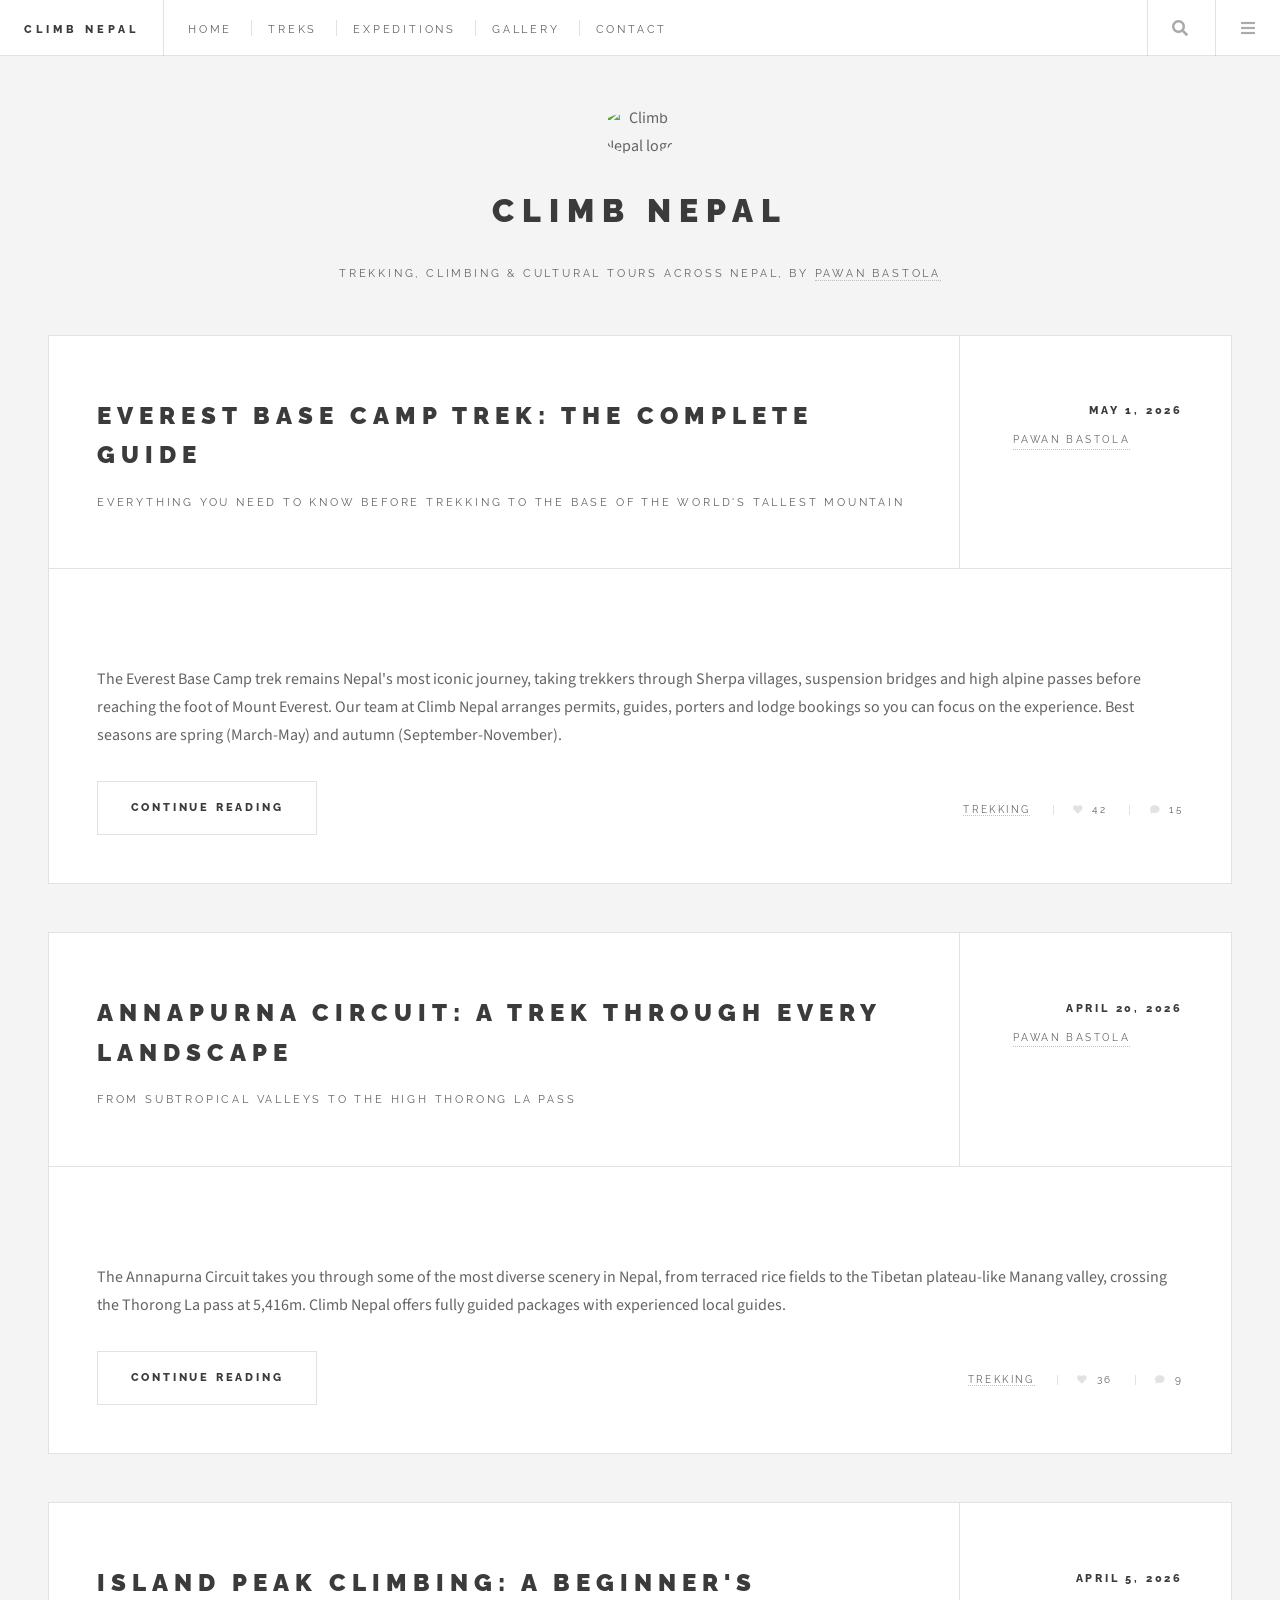
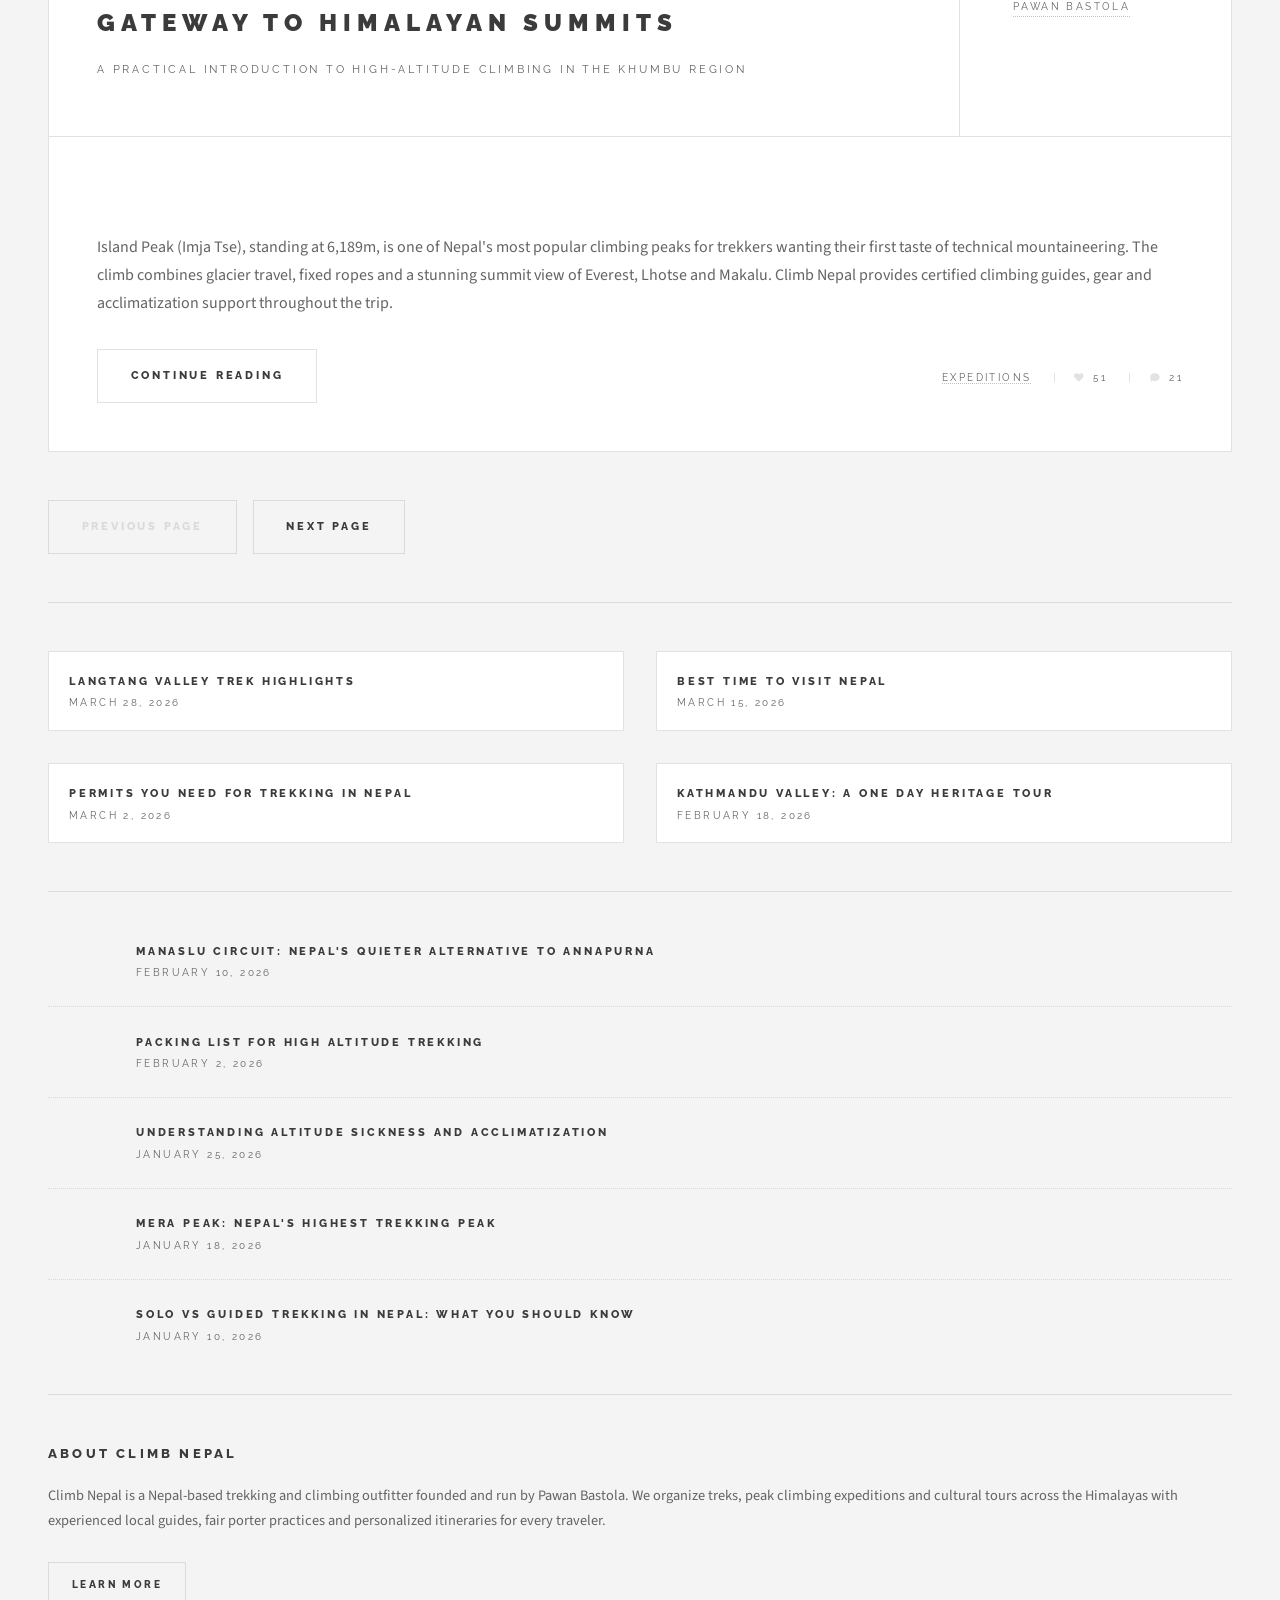
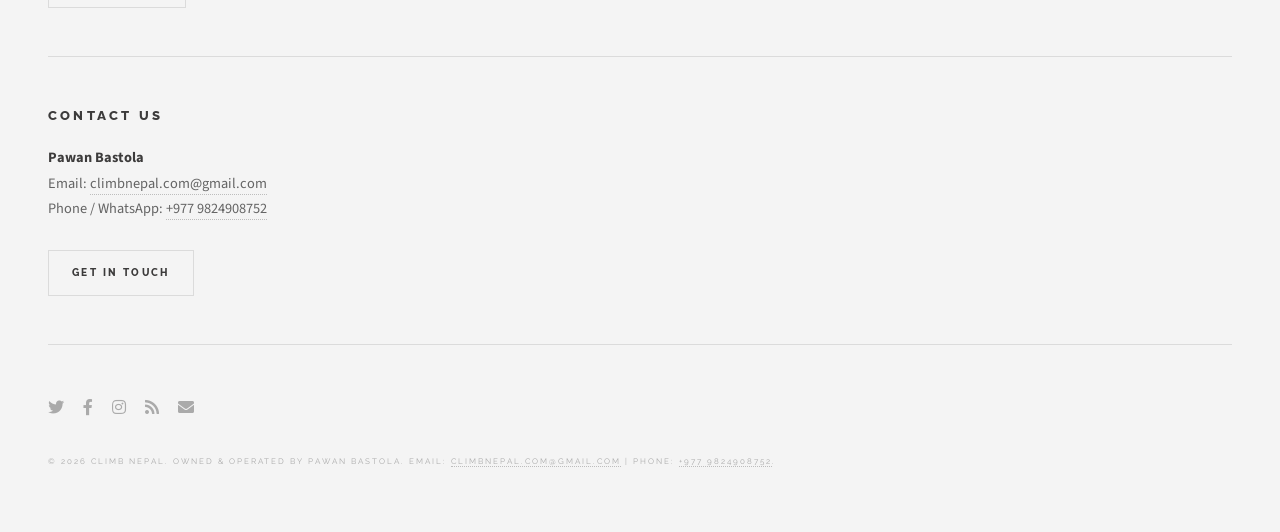
==== index.html @ e48741c3 "Added via upload commit to host in git" ====
<!DOCTYPE HTML>

<html>

<head>
	<title>Climb Nepal | Trekking &amp; Expeditions in Nepal</title>
	<meta charset="utf-8" />
	<meta name="viewport" content="width=device-width, initial-scale=1, user-scalable=no" />
	<meta name="description" content="Climb Nepal - your trusted partner for treks, climbing expeditions and tours across Nepal. Operated by Pawan Bastola." />
	<link rel="stylesheet" href="assets/css/main.css" />
</head>

<body class="is-preload">

	<!-- Wrapper -->
	<div id="wrapper">

		<!-- Header -->
		<header id="header">
			<h1><a href="index.html">Climb Nepal</a></h1>
			<nav class="links">
				<ul>
					<li><a href="index.html">Home</a></li>
					<li><a href="treks.html">Treks</a></li>
					<li><a href="expeditions.html">Expeditions</a></li>
					<li><a href="gallery.html">Gallery</a></li>
					<li><a href="contact.html">Contact</a></li>
				</ul>
			</nav>
			<nav class="main">
				<ul>
					<li class="search">
						<a class="fa-search" href="#search">Search</a>
						<form id="search" method="get" action="#">
							<input type="text" name="query" placeholder="Search treks, peaks, tours..." />
						</form>
					</li>
					<li class="menu">
						<a class="fa-bars" href="#menu">Menu</a>
					</li>
				</ul>
			</nav>
		</header>

		<!-- Menu -->
		<section id="menu">

			<!-- Search -->
			<section>
				<form class="search" method="get" action="#">
					<input type="text" name="query" placeholder="Search treks, peaks, tours..." />
				</form>
			</section>

			<!-- Links -->
			<section>
				<ul class="links">
					<li>
						<a href="treks.html">
							<h3>Trekking Packages</h3>
							<p>Everest, Annapurna, Langtang &amp; Manaslu routes</p>
						</a>
					</li>
					<li>
						<a href="expeditions.html">
							<h3>Peak Climbing</h3>
							<p>Guided climbs on Nepal's trekking peaks</p>
						</a>
					</li>
					<li>
						<a href="tours.html">
							<h3>Cultural Tours</h3>
							<p>Kathmandu Valley heritage &amp; sightseeing</p>
						</a>
					</li>
					<li>
						<a href="contact.html">
							<h3>Plan Your Trip</h3>
							<p>Talk to us about custom itineraries</p>
						</a>
					</li>
				</ul>
			</section>

			<!-- Actions -->
			<section>
				<ul class="actions stacked">
					<li><a href="contact.html" class="button large fit">Book Now</a></li>
				</ul>
			</section>

		</section>

		<!-- Main -->
		<div id="main">

			<!-- Post -->
			<article class="post">
				<header>
					<div class="title">
						<h2><a href="single.html">Everest Base Camp Trek: The Complete Guide</a></h2>
						<p>Everything you need to know before trekking to the base of the world's tallest mountain</p>
					</div>
					<div class="meta">
						<time class="published" datetime="2026-05-01">May 1, 2026</time>
						<a href="#" class="author"><span class="name">Pawan Bastola</span><img src="images/avatar.jpg"
								alt="" /></a>
					</div>
				</header>
				<a href="single.html" class="image featured"><img src="images/pic01.jpg" alt="" /></a>
				<p>The Everest Base Camp trek remains Nepal's most iconic journey, taking trekkers through Sherpa
					villages, suspension bridges and high alpine passes before reaching the foot of Mount Everest.
					Our team at Climb Nepal arranges permits, guides, porters and lodge bookings so you can focus on
					the experience. Best seasons are spring (March-May) and autumn (September-November).</p>
				<footer>
					<ul class="actions">
						<li><a href="single.html" class="button large">Continue Reading</a></li>
					</ul>
					<ul class="stats">
						<li><a href="#">Trekking</a></li>
						<li><a href="#" class="icon solid fa-heart">42</a></li>
						<li><a href="#" class="icon solid fa-comment">15</a></li>
					</ul>
				</footer>
			</article>

			<!-- Post -->
			<article class="post">
				<header>
					<div class="title">
						<h2><a href="single.html">Annapurna Circuit: A Trek Through Every Landscape</a></h2>
						<p>From subtropical valleys to the high Thorong La pass</p>
					</div>
					<div class="meta">
						<time class="published" datetime="2026-04-20">April 20, 2026</time>
						<a href="#" class="author"><span class="name">Pawan Bastola</span><img src="images/avatar.jpg"
								alt="" /></a>
					</div>
				</header>
				<a href="single.html" class="image featured"><img src="images/pic02.jpg" alt="" /></a>
				<p>The Annapurna Circuit takes you through some of the most diverse scenery in Nepal, from terraced
					rice fields to the Tibetan plateau-like Manang valley, crossing the Thorong La pass at 5,416m.
					Climb Nepal offers fully guided packages with experienced local guides.</p>
				<footer>
					<ul class="actions">
						<li><a href="single.html" class="button large">Continue Reading</a></li>
					</ul>
					<ul class="stats">
						<li><a href="#">Trekking</a></li>
						<li><a href="#" class="icon solid fa-heart">36</a></li>
						<li><a href="#" class="icon solid fa-comment">9</a></li>
					</ul>
				</footer>
			</article>

			<!-- Post -->
			<article class="post">
				<header>
					<div class="title">
						<h2><a href="single.html">Island Peak Climbing: A Beginner's Gateway to Himalayan Summits</a></h2>
						<p>A practical introduction to high-altitude climbing in the Khumbu region</p>
					</div>
					<div class="meta">
						<time class="published" datetime="2026-04-05">April 5, 2026</time>
						<a href="#" class="author"><span class="name">Pawan Bastola</span><img src="images/avatar.jpg"
								alt="" /></a>
					</div>
				</header>
				<a href="single.html" class="image featured"><img src="images/pic03.jpg" alt="" /></a>
				<p>Island Peak (Imja Tse), standing at 6,189m, is one of Nepal's most popular climbing peaks for
					trekkers wanting their first taste of technical mountaineering. The climb combines glacier
					travel, fixed ropes and a stunning summit view of Everest, Lhotse and Makalu. Climb Nepal provides
					certified climbing guides, gear and acclimatization support throughout the trip.</p>
				<footer>
					<ul class="actions">
						<li><a href="single.html" class="button large">Continue Reading</a></li>
					</ul>
					<ul class="stats">
						<li><a href="#">Expeditions</a></li>
						<li><a href="#" class="icon solid fa-heart">51</a></li>
						<li><a href="#" class="icon solid fa-comment">21</a></li>
					</ul>
				</footer>
			</article>

			<!-- Pagination -->
			<ul class="actions pagination">
				<li><a href="" class="disabled button large previous">Previous Page</a></li>
				<li><a href="#" class="button large next">Next Page</a></li>
			</ul>

		</div>

		<!-- Sidebar -->
		<section id="sidebar">

			<!-- Intro -->
			<section id="intro">
				<a href="index.html" class="logo"><img src="images/logo.jpg" alt="Climb Nepal logo" /></a>
				<header>
					<h2>Climb Nepal</h2>
					<p>Trekking, climbing &amp; cultural tours across Nepal, by <a href="contact.html">Pawan Bastola</a></p>
				</header>
			</section>

			<!-- Mini Posts -->
			<section>
				<div class="mini-posts">

					<!-- Mini Post -->
					<article class="mini-post">
						<header>
							<h3><a href="single.html">Langtang Valley Trek Highlights</a></h3>
							<time class="published" datetime="2026-03-28">March 28, 2026</time>
							<a href="#" class="author"><img src="images/avatar.jpg" alt="" /></a>
						</header>
						<a href="single.html" class="image"><img src="images/pic04.jpg" alt="" /></a>
					</article>

					<!-- Mini Post -->
					<article class="mini-post">
						<header>
							<h3><a href="single.html">Best Time to Visit Nepal</a></h3>
							<time class="published" datetime="2026-03-15">March 15, 2026</time>
							<a href="#" class="author"><img src="images/avatar.jpg" alt="" /></a>
						</header>
						<a href="single.html" class="image"><img src="images/pic05.jpg" alt="" /></a>
					</article>

					<!-- Mini Post -->
					<article class="mini-post">
						<header>
							<h3><a href="single.html">Permits You Need for Trekking in Nepal</a></h3>
							<time class="published" datetime="2026-03-02">March 2, 2026</time>
							<a href="#" class="author"><img src="images/avatar.jpg" alt="" /></a>
						</header>
						<a href="single.html" class="image"><img src="images/pic06.jpg" alt="" /></a>
					</article>

					<!-- Mini Post -->
					<article class="mini-post">
						<header>
							<h3><a href="single.html">Kathmandu Valley: A One Day Heritage Tour</a></h3>
							<time class="published" datetime="2026-02-18">February 18, 2026</time>
							<a href="#" class="author"><img src="images/avatar.jpg" alt="" /></a>
						</header>
						<a href="single.html" class="image"><img src="images/pic07.jpg" alt="" /></a>
					</article>

				</div>
			</section>

			<!-- Posts List -->
			<section>
				<ul class="posts">
					<li>
						<article>
							<header>
								<h3><a href="single.html">Manaslu Circuit: Nepal's Quieter Alternative to Annapurna</a></h3>
								<time class="published" datetime="2026-02-10">February 10, 2026</time>
							</header>
							<a href="single.html" class="image"><img src="images/pic08.jpg" alt="" /></a>
						</article>
					</li>
					<li>
						<article>
							<header>
								<h3><a href="single.html">Packing List for High Altitude Trekking</a></h3>
								<time class="published" datetime="2026-02-02">February 2, 2026</time>
							</header>
							<a href="single.html" class="image"><img src="images/pic09.jpg" alt="" /></a>
						</article>
					</li>
					<li>
						<article>
							<header>
								<h3><a href="single.html">Understanding Altitude Sickness and Acclimatization</a></h3>
								<time class="published" datetime="2026-01-25">January 25, 2026</time>
							</header>
							<a href="single.html" class="image"><img src="images/pic10.jpg" alt="" /></a>
						</article>
					</li>
					<li>
						<article>
							<header>
								<h3><a href="single.html">Mera Peak: Nepal's Highest Trekking Peak</a></h3>
								<time class="published" datetime="2026-01-18">January 18, 2026</time>
							</header>
							<a href="single.html" class="image"><img src="images/pic11.jpg" alt="" /></a>
						</article>
					</li>
					<li>
						<article>
							<header>
								<h3><a href="single.html">Solo vs Guided Trekking in Nepal: What You Should Know</a></h3>
								<time class="published" datetime="2026-01-10">January 10, 2026</time>
							</header>
							<a href="single.html" class="image"><img src="images/pic12.jpg" alt="" /></a>
						</article>
					</li>
				</ul>
			</section>

			<!-- About -->
			<section class="blurb">
				<h2>About Climb Nepal</h2>
				<p>Climb Nepal is a Nepal-based trekking and climbing outfitter founded and run by Pawan Bastola.
					We organize treks, peak climbing expeditions and cultural tours across the Himalayas with
					experienced local guides, fair porter practices and personalized itineraries for every traveler.</p>
				<ul class="actions">
					<li><a href="about.html" class="button">Learn More</a></li>
				</ul>
			</section>

			<!-- Contact -->
			<section class="blurb">
				<h2>Contact Us</h2>
				<p>
					<strong>Pawan Bastola</strong><br />
					Email: <a href="mailto:climbnepal.com@gmail.com">climbnepal.com@gmail.com</a><br />
					Phone / WhatsApp: <a href="tel:+9779824908752">+977 9824908752</a>
				</p>
				<ul class="actions">
					<li><a href="contact.html" class="button">Get In Touch</a></li>
				</ul>
			</section>

			<!-- Footer -->
			<section id="footer">
				<ul class="icons">
					<li><a href="#" class="icon brands fa-twitter"><span class="label">Twitter</span></a></li>
					<li><a href="#" class="icon brands fa-facebook-f"><span class="label">Facebook</span></a></li>
					<li><a href="#" class="icon brands fa-instagram"><span class="label">Instagram</span></a></li>
					<li><a href="#" class="icon solid fa-rss"><span class="label">RSS</span></a></li>
					<li><a href="mailto:climbnepal.com@gmail.com" class="icon solid fa-envelope"><span class="label">Email</span></a></li>
				</ul>
				<p class="copyright">&copy; 2026 Climb Nepal. Owned &amp; operated by Pawan Bastola. Email:
					<a href="mailto:climbnepal.com@gmail.com">climbnepal.com@gmail.com</a> | Phone:
					<a href="tel:+9779824908752">+977 9824908752</a>.</p>
			</section>

		</section>

	</div>

	<!-- Scripts -->
	<script src="assets/js/jquery.min.js"></script>
	<script src="assets/js/browser.min.js"></script>
	<script src="assets/js/breakpoints.min.js"></script>
	<script src="assets/js/util.js"></script>
	<script src="assets/js/main.js"></script>

</body>

</html>
---- assets/css/main.css ----
@import url(fontawesome-all.min.css);
@import url("https://fonts.googleapis.com/css?family=Source+Sans+Pro:400,700|Raleway:400,800,900");

/*
	Future Imperfect by HTML5 UP
	html5up.net | @ajlkn
	Free for personal and commercial use under the CCA 3.0 license (html5up.net/license)
*/

html, body, div, span, applet, object,
iframe, h1, h2, h3, h4, h5, h6, p, blockquote,
pre, a, abbr, acronym, address, big, cite,
code, del, dfn, em, img, ins, kbd, q, s, samp,
small, strike, strong, sub, sup, tt, var, b,
u, i, center, dl, dt, dd, ol, ul, li, fieldset,
form, label, legend, table, caption, tbody,
tfoot, thead, tr, th, td, article, aside,
canvas, details, embed, figure, figcaption,
footer, header, hgroup, menu, nav, output, ruby,
section, summary, time, mark, audio, video {
	margin: 0;
	padding: 0;
	border: 0;
	font-size: 100%;
	font: inherit;
	vertical-align: baseline;}

article, aside, details, figcaption, figure,
footer, header, hgroup, menu, nav, section {
	display: block;}

body {
	line-height: 1;
}

ol, ul {
	list-style: none;
}

blockquote, q {
	quotes: none;
}

	blockquote:before, blockquote:after, q:before, q:after {
		content: '';
		content: none;
	}

table {
	border-collapse: collapse;
	border-spacing: 0;
}

body {
	-webkit-text-size-adjust: none;
}

mark {
	background-color: transparent;
	color: inherit;
}

input::-moz-focus-inner {
	border: 0;
	padding: 0;
}

input, select, textarea {
	-moz-appearance: none;
	-webkit-appearance: none;
	-ms-appearance: none;
	appearance: none;
}

/* Basic */

	@-ms-viewport {
		width: device-width;
	}

	body {
		-ms-overflow-style: scrollbar;
	}

	@media screen and (max-width: 480px) {

		html, body {
			min-width: 320px;
		}

	}

	html {
		box-sizing: border-box;
	}

	*, *:before, *:after {
		box-sizing: inherit;
	}

	body {
		background: #f4f4f4;
	}

		body.is-preload *, body.is-preload *:before, body.is-preload *:after {
			-moz-animation: none !important;
			-webkit-animation: none !important;
			-ms-animation: none !important;
			animation: none !important;
			-moz-transition: none !important;
			-webkit-transition: none !important;
			-ms-transition: none !important;
			transition: none !important;
		}

/* Type */

	body, input, select, textarea {
		color: #646464;
		font-family: "Source Sans Pro", Helvetica, sans-serif;
		font-size: 14pt;
		font-weight: 400;
		line-height: 1.75;
	}

		@media screen and (max-width: 1680px) {

			body, input, select, textarea {
				font-size: 12pt;
			}

		}

		@media screen and (max-width: 1280px) {

			body, input, select, textarea {
				font-size: 12pt;
			}

		}

		@media screen and (max-width: 980px) {

			body, input, select, textarea {
				font-size: 12pt;
			}

		}

		@media screen and (max-width: 736px) {

			body, input, select, textarea {
				font-size: 12pt;
			}

		}

		@media screen and (max-width: 480px) {

			body, input, select, textarea {
				font-size: 12pt;
			}

		}

	a {
		-moz-transition: color 0.2s ease, border-bottom-color 0.2s ease;
		-webkit-transition: color 0.2s ease, border-bottom-color 0.2s ease;
		-ms-transition: color 0.2s ease, border-bottom-color 0.2s ease;
		transition: color 0.2s ease, border-bottom-color 0.2s ease;
		border-bottom: dotted 1px rgba(160, 160, 160, 0.65);
		color: inherit;
		text-decoration: none;
	}

		a:before {
			-moz-transition: color 0.2s ease;
			-webkit-transition: color 0.2s ease;
			-ms-transition: color 0.2s ease;
			transition: color 0.2s ease;
		}

		a:hover {
			border-bottom-color: transparent;
			color: #2ebaae !important;
		}

			a:hover:before {
				color: #2ebaae !important;
			}

	strong, b {
		color: #3c3b3b;
		font-weight: 700;
	}

	em, i {
		font-style: italic;
	}

	p {
		margin: 0 0 2em 0;
	}

	h1, h2, h3, h4, h5, h6 {
		color: #3c3b3b;
		font-family: "Raleway", Helvetica, sans-serif;
		font-weight: 800;
		letter-spacing: 0.25em;
		line-height: 1.65;
		margin: 0 0 1em 0;
		text-transform: uppercase;
	}

		h1 a, h2 a, h3 a, h4 a, h5 a, h6 a {
			color: inherit;
			border-bottom: 0;
		}

	h2 {
		font-size: 1.1em;
	}

	h3 {
		font-size: 0.9em;
	}

	h4 {
		font-size: 0.7em;
	}

	h5 {
		font-size: 0.7em;
	}

	h6 {
		font-size: 0.7em;
	}

	sub {
		font-size: 0.8em;
		position: relative;
		top: 0.5em;
	}

	sup {
		font-size: 0.8em;
		position: relative;
		top: -0.5em;
	}

	blockquote {
		border-left: solid 4px rgba(160, 160, 160, 0.3);
		font-style: italic;
		margin: 0 0 2em 0;
		padding: 0.5em 0 0.5em 2em;
	}

	code {
		background: rgba(160, 160, 160, 0.075);
		border: solid 1px rgba(160, 160, 160, 0.3);
		font-family: "Courier New", monospace;
		font-size: 0.9em;
		margin: 0 0.25em;
		padding: 0.25em 0.65em;
	}

	pre {
		-webkit-overflow-scrolling: touch;
		font-family: "Courier New", monospace;
		font-size: 0.9em;
		margin: 0 0 2em 0;
	}

		pre code {
			display: block;
			line-height: 1.75em;
			padding: 1em 1.5em;
			overflow-x: auto;
		}

	hr {
		border: 0;
		border-bottom: solid 1px rgba(160, 160, 160, 0.3);
		margin: 2em 0;
	}

		hr.major {
			margin: 3em 0;
		}

	.align-left {
		text-align: left;
	}

	.align-center {
		text-align: center;
	}

	.align-right {
		text-align: right;
	}

/* Row */

	.row {
		display: flex;
		flex-wrap: wrap;
		box-sizing: border-box;
		align-items: stretch;
	}

		.row > * {
			box-sizing: border-box;
		}

		.row.gtr-uniform > * > :last-child {
			margin-bottom: 0;
		}

		.row.aln-left {
			justify-content: flex-start;
		}

		.row.aln-center {
			justify-content: center;
		}

		.row.aln-right {
			justify-content: flex-end;
		}

		.row.aln-top {
			align-items: flex-start;
		}

		.row.aln-middle {
			align-items: center;
		}

		.row.aln-bottom {
			align-items: flex-end;
		}

		.row > .imp {
			order: -1;
		}

		.row > .col-1 {
			width: 8.33333%;
		}

		.row > .off-1 {
			margin-left: 8.33333%;
		}

		.row > .col-2 {
			width: 16.66667%;
		}

		.row > .off-2 {
			margin-left: 16.66667%;
		}

		.row > .col-3 {
			width: 25%;
		}

		.row > .off-3 {
			margin-left: 25%;
		}

		.row > .col-4 {
			width: 33.33333%;
		}

		.row > .off-4 {
			margin-left: 33.33333%;
		}

		.row > .col-5 {
			width: 41.66667%;
		}

		.row > .off-5 {
			margin-left: 41.66667%;
		}

		.row > .col-6 {
			width: 50%;
		}

		.row > .off-6 {
			margin-left: 50%;
		}

		.row > .col-7 {
			width: 58.33333%;
		}

		.row > .off-7 {
			margin-left: 58.33333%;
		}

		.row > .col-8 {
			width: 66.66667%;
		}

		.row > .off-8 {
			margin-left: 66.66667%;
		}

		.row > .col-9 {
			width: 75%;
		}

		.row > .off-9 {
			margin-left: 75%;
		}

		.row > .col-10 {
			width: 83.33333%;
		}

		.row > .off-10 {
			margin-left: 83.33333%;
		}

		.row > .col-11 {
			width: 91.66667%;
		}

		.row > .off-11 {
			margin-left: 91.66667%;
		}

		.row > .col-12 {
			width: 100%;
		}

		.row > .off-12 {
			margin-left: 100%;
		}

		.row.gtr-0 {
			margin-top: 0;
			margin-left: 0em;
		}

			.row.gtr-0 > * {
				padding: 0 0 0 0em;
			}

			.row.gtr-0.gtr-uniform {
				margin-top: 0em;
			}

				.row.gtr-0.gtr-uniform > * {
					padding-top: 0em;
				}

		.row.gtr-25 {
			margin-top: 0;
			margin-left: -0.25em;
		}

			.row.gtr-25 > * {
				padding: 0 0 0 0.25em;
			}

			.row.gtr-25.gtr-uniform {
				margin-top: -0.25em;
			}

				.row.gtr-25.gtr-uniform > * {
					padding-top: 0.25em;
				}

		.row.gtr-50 {
			margin-top: 0;
			margin-left: -0.5em;
		}

			.row.gtr-50 > * {
				padding: 0 0 0 0.5em;
			}

			.row.gtr-50.gtr-uniform {
				margin-top: -0.5em;
			}

				.row.gtr-50.gtr-uniform > * {
					padding-top: 0.5em;
				}

		.row {
			margin-top: 0;
			margin-left: -1em;
		}

			.row > * {
				padding: 0 0 0 1em;
			}

			.row.gtr-uniform {
				margin-top: -1em;
			}

				.row.gtr-uniform > * {
					padding-top: 1em;
				}

		.row.gtr-150 {
			margin-top: 0;
			margin-left: -1.5em;
		}

			.row.gtr-150 > * {
				padding: 0 0 0 1.5em;
			}

			.row.gtr-150.gtr-uniform {
				margin-top: -1.5em;
			}

				.row.gtr-150.gtr-uniform > * {
					padding-top: 1.5em;
				}

		.row.gtr-200 {
			margin-top: 0;
			margin-left: -2em;
		}

			.row.gtr-200 > * {
				padding: 0 0 0 2em;
			}

			.row.gtr-200.gtr-uniform {
				margin-top: -2em;
			}

				.row.gtr-200.gtr-uniform > * {
					padding-top: 2em;
				}

		@media screen and (max-width: 1680px) {

			.row {
				display: flex;
				flex-wrap: wrap;
				box-sizing: border-box;
				align-items: stretch;
			}

				.row > * {
					box-sizing: border-box;
				}

				.row.gtr-uniform > * > :last-child {
					margin-bottom: 0;
				}

				.row.aln-left {
					justify-content: flex-start;
				}

				.row.aln-center {
					justify-content: center;
				}

				.row.aln-right {
					justify-content: flex-end;
				}

				.row.aln-top {
					align-items: flex-start;
				}

				.row.aln-middle {
					align-items: center;
				}

				.row.aln-bottom {
					align-items: flex-end;
				}

				.row > .imp-xlarge {
					order: -1;
				}

				.row > .col-1-xlarge {
					width: 8.33333%;
				}

				.row > .off-1-xlarge {
					margin-left: 8.33333%;
				}

				.row > .col-2-xlarge {
					width: 16.66667%;
				}

				.row > .off-2-xlarge {
					margin-left: 16.66667%;
				}

				.row > .col-3-xlarge {
					width: 25%;
				}

				.row > .off-3-xlarge {
					margin-left: 25%;
				}

				.row > .col-4-xlarge {
					width: 33.33333%;
				}

				.row > .off-4-xlarge {
					margin-left: 33.33333%;
				}

				.row > .col-5-xlarge {
					width: 41.66667%;
				}

				.row > .off-5-xlarge {
					margin-left: 41.66667%;
				}

				.row > .col-6-xlarge {
					width: 50%;
				}

				.row > .off-6-xlarge {
					margin-left: 50%;
				}

				.row > .col-7-xlarge {
					width: 58.33333%;
				}

				.row > .off-7-xlarge {
					margin-left: 58.33333%;
				}

				.row > .col-8-xlarge {
					width: 66.66667%;
				}

				.row > .off-8-xlarge {
					margin-left: 66.66667%;
				}

				.row > .col-9-xlarge {
					width: 75%;
				}

				.row > .off-9-xlarge {
					margin-left: 75%;
				}

				.row > .col-10-xlarge {
					width: 83.33333%;
				}

				.row > .off-10-xlarge {
					margin-left: 83.33333%;
				}

				.row > .col-11-xlarge {
					width: 91.66667%;
				}

				.row > .off-11-xlarge {
					margin-left: 91.66667%;
				}

				.row > .col-12-xlarge {
					width: 100%;
				}

				.row > .off-12-xlarge {
					margin-left: 100%;
				}

				.row.gtr-0 {
					margin-top: 0;
					margin-left: 0em;
				}

					.row.gtr-0 > * {
						padding: 0 0 0 0em;
					}

					.row.gtr-0.gtr-uniform {
						margin-top: 0em;
					}

						.row.gtr-0.gtr-uniform > * {
							padding-top: 0em;
						}

				.row.gtr-25 {
					margin-top: 0;
					margin-left: -0.25em;
				}

					.row.gtr-25 > * {
						padding: 0 0 0 0.25em;
					}

					.row.gtr-25.gtr-uniform {
						margin-top: -0.25em;
					}

						.row.gtr-25.gtr-uniform > * {
							padding-top: 0.25em;
						}

				.row.gtr-50 {
					margin-top: 0;
					margin-left: -0.5em;
				}

					.row.gtr-50 > * {
						padding: 0 0 0 0.5em;
					}

					.row.gtr-50.gtr-uniform {
						margin-top: -0.5em;
					}

						.row.gtr-50.gtr-uniform > * {
							padding-top: 0.5em;
						}

				.row {
					margin-top: 0;
					margin-left: -1em;
				}

					.row > * {
						padding: 0 0 0 1em;
					}

					.row.gtr-uniform {
						margin-top: -1em;
					}

						.row.gtr-uniform > * {
							padding-top: 1em;
						}

				.row.gtr-150 {
					margin-top: 0;
					margin-left: -1.5em;
				}

					.row.gtr-150 > * {
						padding: 0 0 0 1.5em;
					}

					.row.gtr-150.gtr-uniform {
						margin-top: -1.5em;
					}

						.row.gtr-150.gtr-uniform > * {
							padding-top: 1.5em;
						}

				.row.gtr-200 {
					margin-top: 0;
					margin-left: -2em;
				}

					.row.gtr-200 > * {
						padding: 0 0 0 2em;
					}

					.row.gtr-200.gtr-uniform {
						margin-top: -2em;
					}

						.row.gtr-200.gtr-uniform > * {
							padding-top: 2em;
						}

		}

		@media screen and (max-width: 1280px) {

			.row {
				display: flex;
				flex-wrap: wrap;
				box-sizing: border-box;
				align-items: stretch;
			}

				.row > * {
					box-sizing: border-box;
				}

				.row.gtr-uniform > * > :last-child {
					margin-bottom: 0;
				}

				.row.aln-left {
					justify-content: flex-start;
				}

				.row.aln-center {
					justify-content: center;
				}

				.row.aln-right {
					justify-content: flex-end;
				}

				.row.aln-top {
					align-items: flex-start;
				}

				.row.aln-middle {
					align-items: center;
				}

				.row.aln-bottom {
					align-items: flex-end;
				}

				.row > .imp-large {
					order: -1;
				}

				.row > .col-1-large {
					width: 8.33333%;
				}

				.row > .off-1-large {
					margin-left: 8.33333%;
				}

				.row > .col-2-large {
					width: 16.66667%;
				}

				.row > .off-2-large {
					margin-left: 16.66667%;
				}

				.row > .col-3-large {
					width: 25%;
				}

				.row > .off-3-large {
					margin-left: 25%;
				}

				.row > .col-4-large {
					width: 33.33333%;
				}

				.row > .off-4-large {
					margin-left: 33.33333%;
				}

				.row > .col-5-large {
					width: 41.66667%;
				}

				.row > .off-5-large {
					margin-left: 41.66667%;
				}

				.row > .col-6-large {
					width: 50%;
				}

				.row > .off-6-large {
					margin-left: 50%;
				}

				.row > .col-7-large {
					width: 58.33333%;
				}

				.row > .off-7-large {
					margin-left: 58.33333%;
				}

				.row > .col-8-large {
					width: 66.66667%;
				}

				.row > .off-8-large {
					margin-left: 66.66667%;
				}

				.row > .col-9-large {
					width: 75%;
				}

				.row > .off-9-large {
					margin-left: 75%;
				}

				.row > .col-10-large {
					width: 83.33333%;
				}

				.row > .off-10-large {
					margin-left: 83.33333%;
				}

				.row > .col-11-large {
					width: 91.66667%;
				}

				.row > .off-11-large {
					margin-left: 91.66667%;
				}

				.row > .col-12-large {
					width: 100%;
				}

				.row > .off-12-large {
					margin-left: 100%;
				}

				.row.gtr-0 {
					margin-top: 0;
					margin-left: 0em;
				}

					.row.gtr-0 > * {
						padding: 0 0 0 0em;
					}

					.row.gtr-0.gtr-uniform {
						margin-top: 0em;
					}

						.row.gtr-0.gtr-uniform > * {
							padding-top: 0em;
						}

				.row.gtr-25 {
					margin-top: 0;
					margin-left: -0.25em;
				}

					.row.gtr-25 > * {
						padding: 0 0 0 0.25em;
					}

					.row.gtr-25.gtr-uniform {
						margin-top: -0.25em;
					}

						.row.gtr-25.gtr-uniform > * {
							padding-top: 0.25em;
						}

				.row.gtr-50 {
					margin-top: 0;
					margin-left: -0.5em;
				}

					.row.gtr-50 > * {
						padding: 0 0 0 0.5em;
					}

					.row.gtr-50.gtr-uniform {
						margin-top: -0.5em;
					}

						.row.gtr-50.gtr-uniform > * {
							padding-top: 0.5em;
						}

				.row {
					margin-top: 0;
					margin-left: -1em;
				}

					.row > * {
						padding: 0 0 0 1em;
					}

					.row.gtr-uniform {
						margin-top: -1em;
					}

						.row.gtr-uniform > * {
							padding-top: 1em;
						}

				.row.gtr-150 {
					margin-top: 0;
					margin-left: -1.5em;
				}

					.row.gtr-150 > * {
						padding: 0 0 0 1.5em;
					}

					.row.gtr-150.gtr-uniform {
						margin-top: -1.5em;
					}

						.row.gtr-150.gtr-uniform > * {
							padding-top: 1.5em;
						}

				.row.gtr-200 {
					margin-top: 0;
					margin-left: -2em;
				}

					.row.gtr-200 > * {
						padding: 0 0 0 2em;
					}

					.row.gtr-200.gtr-uniform {
						margin-top: -2em;
					}

						.row.gtr-200.gtr-uniform > * {
							padding-top: 2em;
						}

		}

		@media screen and (max-width: 980px) {

			.row {
				display: flex;
				flex-wrap: wrap;
				box-sizing: border-box;
				align-items: stretch;
			}

				.row > * {
					box-sizing: border-box;
				}

				.row.gtr-uniform > * > :last-child {
					margin-bottom: 0;
				}

				.row.aln-left {
					justify-content: flex-start;
				}

				.row.aln-center {
					justify-content: center;
				}

				.row.aln-right {
					justify-content: flex-end;
				}

				.row.aln-top {
					align-items: flex-start;
				}

				.row.aln-middle {
					align-items: center;
				}

				.row.aln-bottom {
					align-items: flex-end;
				}

				.row > .imp-medium {
					order: -1;
				}

				.row > .col-1-medium {
					width: 8.33333%;
				}

				.row > .off-1-medium {
					margin-left: 8.33333%;
				}

				.row > .col-2-medium {
					width: 16.66667%;
				}

				.row > .off-2-medium {
					margin-left: 16.66667%;
				}

				.row > .col-3-medium {
					width: 25%;
				}

				.row > .off-3-medium {
					margin-left: 25%;
				}

				.row > .col-4-medium {
					width: 33.33333%;
				}

				.row > .off-4-medium {
					margin-left: 33.33333%;
				}

				.row > .col-5-medium {
					width: 41.66667%;
				}

				.row > .off-5-medium {
					margin-left: 41.66667%;
				}

				.row > .col-6-medium {
					width: 50%;
				}

				.row > .off-6-medium {
					margin-left: 50%;
				}

				.row > .col-7-medium {
					width: 58.33333%;
				}

				.row > .off-7-medium {
					margin-left: 58.33333%;
				}

				.row > .col-8-medium {
					width: 66.66667%;
				}

				.row > .off-8-medium {
					margin-left: 66.66667%;
				}

				.row > .col-9-medium {
					width: 75%;
				}

				.row > .off-9-medium {
					margin-left: 75%;
				}

				.row > .col-10-medium {
					width: 83.33333%;
				}

				.row > .off-10-medium {
					margin-left: 83.33333%;
				}

				.row > .col-11-medium {
					width: 91.66667%;
				}

				.row > .off-11-medium {
					margin-left: 91.66667%;
				}

				.row > .col-12-medium {
					width: 100%;
				}

				.row > .off-12-medium {
					margin-left: 100%;
				}

				.row.gtr-0 {
					margin-top: 0;
					margin-left: 0em;
				}

					.row.gtr-0 > * {
						padding: 0 0 0 0em;
					}

					.row.gtr-0.gtr-uniform {
						margin-top: 0em;
					}

						.row.gtr-0.gtr-uniform > * {
							padding-top: 0em;
						}

				.row.gtr-25 {
					margin-top: 0;
					margin-left: -0.25em;
				}

					.row.gtr-25 > * {
						padding: 0 0 0 0.25em;
					}

					.row.gtr-25.gtr-uniform {
						margin-top: -0.25em;
					}

						.row.gtr-25.gtr-uniform > * {
							padding-top: 0.25em;
						}

				.row.gtr-50 {
					margin-top: 0;
					margin-left: -0.5em;
				}

					.row.gtr-50 > * {
						padding: 0 0 0 0.5em;
					}

					.row.gtr-50.gtr-uniform {
						margin-top: -0.5em;
					}

						.row.gtr-50.gtr-uniform > * {
							padding-top: 0.5em;
						}

				.row {
					margin-top: 0;
					margin-left: -1em;
				}

					.row > * {
						padding: 0 0 0 1em;
					}

					.row.gtr-uniform {
						margin-top: -1em;
					}

						.row.gtr-uniform > * {
							padding-top: 1em;
						}

				.row.gtr-150 {
					margin-top: 0;
					margin-left: -1.5em;
				}

					.row.gtr-150 > * {
						padding: 0 0 0 1.5em;
					}

					.row.gtr-150.gtr-uniform {
						margin-top: -1.5em;
					}

						.row.gtr-150.gtr-uniform > * {
							padding-top: 1.5em;
						}

				.row.gtr-200 {
					margin-top: 0;
					margin-left: -2em;
				}

					.row.gtr-200 > * {
						padding: 0 0 0 2em;
					}

					.row.gtr-200.gtr-uniform {
						margin-top: -2em;
					}

						.row.gtr-200.gtr-uniform > * {
							padding-top: 2em;
						}

		}

		@media screen and (max-width: 736px) {

			.row {
				display: flex;
				flex-wrap: wrap;
				box-sizing: border-box;
				align-items: stretch;
			}

				.row > * {
					box-sizing: border-box;
				}

				.row.gtr-uniform > * > :last-child {
					margin-bottom: 0;
				}

				.row.aln-left {
					justify-content: flex-start;
				}

				.row.aln-center {
					justify-content: center;
				}

				.row.aln-right {
					justify-content: flex-end;
				}

				.row.aln-top {
					align-items: flex-start;
				}

				.row.aln-middle {
					align-items: center;
				}

				.row.aln-bottom {
					align-items: flex-end;
				}

				.row > .imp-small {
					order: -1;
				}

				.row > .col-1-small {
					width: 8.33333%;
				}

				.row > .off-1-small {
					margin-left: 8.33333%;
				}

				.row > .col-2-small {
					width: 16.66667%;
				}

				.row > .off-2-small {
					margin-left: 16.66667%;
				}

				.row > .col-3-small {
					width: 25%;
				}

				.row > .off-3-small {
					margin-left: 25%;
				}

				.row > .col-4-small {
					width: 33.33333%;
				}

				.row > .off-4-small {
					margin-left: 33.33333%;
				}

				.row > .col-5-small {
					width: 41.66667%;
				}

				.row > .off-5-small {
					margin-left: 41.66667%;
				}

				.row > .col-6-small {
					width: 50%;
				}

				.row > .off-6-small {
					margin-left: 50%;
				}

				.row > .col-7-small {
					width: 58.33333%;
				}

				.row > .off-7-small {
					margin-left: 58.33333%;
				}

				.row > .col-8-small {
					width: 66.66667%;
				}

				.row > .off-8-small {
					margin-left: 66.66667%;
				}

				.row > .col-9-small {
					width: 75%;
				}

				.row > .off-9-small {
					margin-left: 75%;
				}

				.row > .col-10-small {
					width: 83.33333%;
				}

				.row > .off-10-small {
					margin-left: 83.33333%;
				}

				.row > .col-11-small {
					width: 91.66667%;
				}

				.row > .off-11-small {
					margin-left: 91.66667%;
				}

				.row > .col-12-small {
					width: 100%;
				}

				.row > .off-12-small {
					margin-left: 100%;
				}

				.row.gtr-0 {
					margin-top: 0;
					margin-left: 0em;
				}

					.row.gtr-0 > * {
						padding: 0 0 0 0em;
					}

					.row.gtr-0.gtr-uniform {
						margin-top: 0em;
					}

						.row.gtr-0.gtr-uniform > * {
							padding-top: 0em;
						}

				.row.gtr-25 {
					margin-top: 0;
					margin-left: -0.25em;
				}

					.row.gtr-25 > * {
						padding: 0 0 0 0.25em;
					}

					.row.gtr-25.gtr-uniform {
						margin-top: -0.25em;
					}

						.row.gtr-25.gtr-uniform > * {
							padding-top: 0.25em;
						}

				.row.gtr-50 {
					margin-top: 0;
					margin-left: -0.5em;
				}

					.row.gtr-50 > * {
						padding: 0 0 0 0.5em;
					}

					.row.gtr-50.gtr-uniform {
						margin-top: -0.5em;
					}

						.row.gtr-50.gtr-uniform > * {
							padding-top: 0.5em;
						}

				.row {
					margin-top: 0;
					margin-left: -1em;
				}

					.row > * {
						padding: 0 0 0 1em;
					}

					.row.gtr-uniform {
						margin-top: -1em;
					}

						.row.gtr-uniform > * {
							padding-top: 1em;
						}

				.row.gtr-150 {
					margin-top: 0;
					margin-left: -1.5em;
				}

					.row.gtr-150 > * {
						padding: 0 0 0 1.5em;
					}

					.row.gtr-150.gtr-uniform {
						margin-top: -1.5em;
					}

						.row.gtr-150.gtr-uniform > * {
							padding-top: 1.5em;
						}

				.row.gtr-200 {
					margin-top: 0;
					margin-left: -2em;
				}

					.row.gtr-200 > * {
						padding: 0 0 0 2em;
					}

					.row.gtr-200.gtr-uniform {
						margin-top: -2em;
					}

						.row.gtr-200.gtr-uniform > * {
							padding-top: 2em;
						}

		}

		@media screen and (max-width: 480px) {

			.row {
				display: flex;
				flex-wrap: wrap;
				box-sizing: border-box;
				align-items: stretch;
			}

				.row > * {
					box-sizing: border-box;
				}

				.row.gtr-uniform > * > :last-child {
					margin-bottom: 0;
				}

				.row.aln-left {
					justify-content: flex-start;
				}

				.row.aln-center {
					justify-content: center;
				}

				.row.aln-right {
					justify-content: flex-end;
				}

				.row.aln-top {
					align-items: flex-start;
				}

				.row.aln-middle {
					align-items: center;
				}

				.row.aln-bottom {
					align-items: flex-end;
				}

				.row > .imp-xsmall {
					order: -1;
				}

				.row > .col-1-xsmall {
					width: 8.33333%;
				}

				.row > .off-1-xsmall {
					margin-left: 8.33333%;
				}

				.row > .col-2-xsmall {
					width: 16.66667%;
				}

				.row > .off-2-xsmall {
					margin-left: 16.66667%;
				}

				.row > .col-3-xsmall {
					width: 25%;
				}

				.row > .off-3-xsmall {
					margin-left: 25%;
				}

				.row > .col-4-xsmall {
					width: 33.33333%;
				}

				.row > .off-4-xsmall {
					margin-left: 33.33333%;
				}

				.row > .col-5-xsmall {
					width: 41.66667%;
				}

				.row > .off-5-xsmall {
					margin-left: 41.66667%;
				}

				.row > .col-6-xsmall {
					width: 50%;
				}

				.row > .off-6-xsmall {
					margin-left: 50%;
				}

				.row > .col-7-xsmall {
					width: 58.33333%;
				}

				.row > .off-7-xsmall {
					margin-left: 58.33333%;
				}

				.row > .col-8-xsmall {
					width: 66.66667%;
				}

				.row > .off-8-xsmall {
					margin-left: 66.66667%;
				}

				.row > .col-9-xsmall {
					width: 75%;
				}

				.row > .off-9-xsmall {
					margin-left: 75%;
				}

				.row > .col-10-xsmall {
					width: 83.33333%;
				}

				.row > .off-10-xsmall {
					margin-left: 83.33333%;
				}

				.row > .col-11-xsmall {
					width: 91.66667%;
				}

				.row > .off-11-xsmall {
					margin-left: 91.66667%;
				}

				.row > .col-12-xsmall {
					width: 100%;
				}

				.row > .off-12-xsmall {
					margin-left: 100%;
				}

				.row.gtr-0 {
					margin-top: 0;
					margin-left: 0em;
				}

					.row.gtr-0 > * {
						padding: 0 0 0 0em;
					}

					.row.gtr-0.gtr-uniform {
						margin-top: 0em;
					}

						.row.gtr-0.gtr-uniform > * {
							padding-top: 0em;
						}

				.row.gtr-25 {
					margin-top: 0;
					margin-left: -0.25em;
				}

					.row.gtr-25 > * {
						padding: 0 0 0 0.25em;
					}

					.row.gtr-25.gtr-uniform {
						margin-top: -0.25em;
					}

						.row.gtr-25.gtr-uniform > * {
							padding-top: 0.25em;
						}

				.row.gtr-50 {
					margin-top: 0;
					margin-left: -0.5em;
				}

					.row.gtr-50 > * {
						padding: 0 0 0 0.5em;
					}

					.row.gtr-50.gtr-uniform {
						margin-top: -0.5em;
					}

						.row.gtr-50.gtr-uniform > * {
							padding-top: 0.5em;
						}

				.row {
					margin-top: 0;
					margin-left: -1em;
				}

					.row > * {
						padding: 0 0 0 1em;
					}

					.row.gtr-uniform {
						margin-top: -1em;
					}

						.row.gtr-uniform > * {
							padding-top: 1em;
						}

				.row.gtr-150 {
					margin-top: 0;
					margin-left: -1.5em;
				}

					.row.gtr-150 > * {
						padding: 0 0 0 1.5em;
					}

					.row.gtr-150.gtr-uniform {
						margin-top: -1.5em;
					}

						.row.gtr-150.gtr-uniform > * {
							padding-top: 1.5em;
						}

				.row.gtr-200 {
					margin-top: 0;
					margin-left: -2em;
				}

					.row.gtr-200 > * {
						padding: 0 0 0 2em;
					}

					.row.gtr-200.gtr-uniform {
						margin-top: -2em;
					}

						.row.gtr-200.gtr-uniform > * {
							padding-top: 2em;
						}

		}

/* Author */

	.author {
		display: -moz-flex;
		display: -webkit-flex;
		display: -ms-flex;
		display: flex;
		-moz-flex-direction: row;
		-webkit-flex-direction: row;
		-ms-flex-direction: row;
		flex-direction: row;
		-moz-align-items: center;
		-webkit-align-items: center;
		-ms-align-items: center;
		align-items: center;
		-moz-justify-content: -moz-flex-end;
		-webkit-justify-content: -webkit-flex-end;
		-ms-justify-content: -ms-flex-end;
		justify-content: flex-end;
		border-bottom: 0;
		font-family: "Raleway", Helvetica, sans-serif;
		font-size: 0.6em;
		font-weight: 400;
		letter-spacing: 0.25em;
		text-transform: uppercase;
		white-space: nowrap;
	}

		.author .name {
			-moz-transition: border-bottom-color 0.2s ease;
			-webkit-transition: border-bottom-color 0.2s ease;
			-ms-transition: border-bottom-color 0.2s ease;
			transition: border-bottom-color 0.2s ease;
			border-bottom: dotted 1px rgba(160, 160, 160, 0.65);
			display: block;
			margin: 0 1.5em 0 0;
		}

		.author img {
			border-radius: 100%;
			display: block;
			width: 4em;
		}

		.author:hover .name {
			border-bottom-color: transparent;
		}

/* Blurb */

	.blurb h2 {
		font-size: 0.8em;
		margin: 0 0 1.5em 0;
	}

	.blurb h3 {
		font-size: 0.7em;
	}

	.blurb p {
		font-size: 0.9em;
	}

/* Box */

	.box {
		border: solid 1px rgba(160, 160, 160, 0.3);
		margin-bottom: 2em;
		padding: 1.5em;
	}

		.box > :last-child,
		.box > :last-child > :last-child,
		.box > :last-child > :last-child > :last-child {
			margin-bottom: 0;
		}

		.box.alt {
			border: 0;
			border-radius: 0;
			padding: 0;
		}

/* Button */

	input[type="submit"],
	input[type="reset"],
	input[type="button"],
	button,
	.button {
		-moz-appearance: none;
		-webkit-appearance: none;
		-ms-appearance: none;
		appearance: none;
		-moz-transition: background-color 0.2s ease, box-shadow 0.2s ease, color 0.2s ease;
		-webkit-transition: background-color 0.2s ease, box-shadow 0.2s ease, color 0.2s ease;
		-ms-transition: background-color 0.2s ease, box-shadow 0.2s ease, color 0.2s ease;
		transition: background-color 0.2s ease, box-shadow 0.2s ease, color 0.2s ease;
		background-color: transparent;
		border: 0;
		box-shadow: inset 0 0 0 1px rgba(160, 160, 160, 0.3);
		color: #3c3b3b !important;
		cursor: pointer;
		display: inline-block;
		font-family: "Raleway", Helvetica, sans-serif;
		font-size: 0.6em;
		font-weight: 800;
		height: 4.8125em;
		letter-spacing: 0.25em;
		line-height: 4.8125em;
		padding: 0 2.5em;
		text-align: center;
		text-decoration: none;
		text-transform: uppercase;
		white-space: nowrap;
	}

		input[type="submit"]:hover,
		input[type="reset"]:hover,
		input[type="button"]:hover,
		button:hover,
		.button:hover {
			box-shadow: inset 0 0 0 1px #2ebaae;
			color: #2ebaae !important;
		}

			input[type="submit"]:hover:active,
			input[type="reset"]:hover:active,
			input[type="button"]:hover:active,
			button:hover:active,
			.button:hover:active {
				background-color: rgba(46, 186, 174, 0.05);
			}

		input[type="submit"]:before, input[type="submit"]:after,
		input[type="reset"]:before,
		input[type="reset"]:after,
		input[type="button"]:before,
		input[type="button"]:after,
		button:before,
		button:after,
		.button:before,
		.button:after {
			color: #aaaaaa;
			position: relative;
		}

		input[type="submit"]:before,
		input[type="reset"]:before,
		input[type="button"]:before,
		button:before,
		.button:before {
			left: -1em;
			padding: 0 0 0 0.75em;
		}

		input[type="submit"]:after,
		input[type="reset"]:after,
		input[type="button"]:after,
		button:after,
		.button:after {
			left: 1em;
			padding: 0 0.75em 0 0;
		}

		input[type="submit"].fit,
		input[type="reset"].fit,
		input[type="button"].fit,
		button.fit,
		.button.fit {
			width: 100%;
		}

		input[type="submit"].large,
		input[type="reset"].large,
		input[type="button"].large,
		button.large,
		.button.large {
			font-size: 0.7em;
			padding: 0 3em;
		}

		input[type="submit"].small,
		input[type="reset"].small,
		input[type="button"].small,
		button.small,
		.button.small {
			font-size: 0.5em;
		}

		input[type="submit"].disabled, input[type="submit"]:disabled,
		input[type="reset"].disabled,
		input[type="reset"]:disabled,
		input[type="button"].disabled,
		input[type="button"]:disabled,
		button.disabled,
		button:disabled,
		.button.disabled,
		.button:disabled {
			pointer-events: none;
			color: rgba(160, 160, 160, 0.3) !important;
		}

			input[type="submit"].disabled:before, input[type="submit"]:disabled:before,
			input[type="reset"].disabled:before,
			input[type="reset"]:disabled:before,
			input[type="button"].disabled:before,
			input[type="button"]:disabled:before,
			button.disabled:before,
			button:disabled:before,
			.button.disabled:before,
			.button:disabled:before {
				color: rgba(160, 160, 160, 0.3) !important;
			}

/* Form */

	form {
		margin: 0 0 2em 0;
	}

		form.search {
			text-decoration: none;
			position: relative;
		}

			form.search:before {
				-moz-osx-font-smoothing: grayscale;
				-webkit-font-smoothing: antialiased;
				display: inline-block;
				font-style: normal;
				font-variant: normal;
				text-rendering: auto;
				line-height: 1;
				text-transform: none !important;
				font-family: 'Font Awesome 5 Free';
				font-weight: 900;
			}

			form.search:before {
				color: #aaaaaa;
				content: '\f002';
				display: block;
				height: 2.75em;
				left: 0;
				line-height: 2.75em;
				position: absolute;
				text-align: center;
				top: 0;
				width: 2.5em;
			}

			form.search > input:first-child {
				padding-left: 2.5em;
			}

	label {
		color: #3c3b3b;
		display: block;
		font-size: 0.9em;
		font-weight: 700;
		margin: 0 0 1em 0;
	}

	input[type="text"],
	input[type="password"],
	input[type="email"],
	input[type="tel"],
	select,
	textarea {
		-moz-appearance: none;
		-webkit-appearance: none;
		-ms-appearance: none;
		appearance: none;
		background: rgba(160, 160, 160, 0.075);
		border: none;
		border: solid 1px rgba(160, 160, 160, 0.3);
		border-radius: 0;
		color: inherit;
		display: block;
		outline: 0;
		padding: 0 1em;
		text-decoration: none;
		width: 100%;
	}

		input[type="text"]:invalid,
		input[type="password"]:invalid,
		input[type="email"]:invalid,
		input[type="tel"]:invalid,
		select:invalid,
		textarea:invalid {
			box-shadow: none;
		}

		input[type="text"]:focus,
		input[type="password"]:focus,
		input[type="email"]:focus,
		input[type="tel"]:focus,
		select:focus,
		textarea:focus {
			border-color: #2ebaae;
			box-shadow: inset 0 0 0 1px #2ebaae;
		}

	.select-wrapper {
		text-decoration: none;
		display: block;
		position: relative;
	}

		.select-wrapper:before {
			-moz-osx-font-smoothing: grayscale;
			-webkit-font-smoothing: antialiased;
			display: inline-block;
			font-style: normal;
			font-variant: normal;
			text-rendering: auto;
			line-height: 1;
			text-transform: none !important;
			font-family: 'Font Awesome 5 Free';
			font-weight: 900;
		}

		.select-wrapper:before {
			color: rgba(160, 160, 160, 0.3);
			content: '\f078';
			display: block;
			height: 2.75em;
			line-height: 2.75em;
			pointer-events: none;
			position: absolute;
			right: 0;
			text-align: center;
			top: 0;
			width: 2.75em;
		}

		.select-wrapper select::-ms-expand {
			display: none;
		}

	select {
		background-image: url("data:image/svg+xml;charset=utf8,%3Csvg xmlns='http://www.w3.org/2000/svg' width='40' height='40' preserveAspectRatio='none' viewBox='0 0 40 40'%3E%3Cpath d='M9.4,12.3l10.4,10.4l10.4-10.4c0.2-0.2,0.5-0.4,0.9-0.4c0.3,0,0.6,0.1,0.9,0.4l3.3,3.3c0.2,0.2,0.4,0.5,0.4,0.9 c0,0.4-0.1,0.6-0.4,0.9L20.7,31.9c-0.2,0.2-0.5,0.4-0.9,0.4c-0.3,0-0.6-0.1-0.9-0.4L4.3,17.3c-0.2-0.2-0.4-0.5-0.4-0.9 c0-0.4,0.1-0.6,0.4-0.9l3.3-3.3c0.2-0.2,0.5-0.4,0.9-0.4S9.1,12.1,9.4,12.3z' fill='rgba(160, 160, 160, 0.3)' /%3E%3C/svg%3E");
		background-size: 1.25rem;
		background-repeat: no-repeat;
		background-position: calc(100% - 1rem) center;
		height: 2.75em;
		padding-right: 2.75em;
		text-overflow: ellipsis;
	}

		select option {
			color: #3c3b3b;
			background: #ffffff;
		}

		select:focus::-ms-value {
			background-color: transparent;
		}

		select::-ms-expand {
			display: none;
		}

	input[type="text"],
	input[type="password"],
	input[type="email"],
	select {
		height: 2.75em;
	}

	textarea {
		padding: 0.75em 1em;
	}

	input[type="checkbox"],
	input[type="radio"] {
		-moz-appearance: none;
		-webkit-appearance: none;
		-ms-appearance: none;
		appearance: none;
		display: block;
		float: left;
		margin-right: -2em;
		opacity: 0;
		width: 1em;
		z-index: -1;
	}

		input[type="checkbox"] + label,
		input[type="radio"] + label {
			text-decoration: none;
			color: #646464;
			cursor: pointer;
			display: inline-block;
			font-size: 1em;
			font-weight: 400;
			padding-left: 2.4em;
			padding-right: 0.75em;
			position: relative;
		}

			input[type="checkbox"] + label:before,
			input[type="radio"] + label:before {
				-moz-osx-font-smoothing: grayscale;
				-webkit-font-smoothing: antialiased;
				display: inline-block;
				font-style: normal;
				font-variant: normal;
				text-rendering: auto;
				line-height: 1;
				text-transform: none !important;
				font-family: 'Font Awesome 5 Free';
				font-weight: 900;
			}

			input[type="checkbox"] + label:before,
			input[type="radio"] + label:before {
				background: rgba(160, 160, 160, 0.075);
				border: solid 1px rgba(160, 160, 160, 0.3);
				content: '';
				display: inline-block;
				font-size: 0.8em;
				height: 2.0625em;
				left: 0;
				line-height: 2.0625em;
				position: absolute;
				text-align: center;
				top: 0;
				width: 2.0625em;
			}

		input[type="checkbox"]:checked + label:before,
		input[type="radio"]:checked + label:before {
			background: #3c3b3b;
			border-color: #3c3b3b;
			color: #ffffff;
			content: '\f00c';
		}

		input[type="checkbox"]:focus + label:before,
		input[type="radio"]:focus + label:before {
			border-color: #2ebaae;
			box-shadow: 0 0 0 1px #2ebaae;
		}

	input[type="radio"] + label:before {
		border-radius: 100%;
	}

	::-webkit-input-placeholder {
		color: #aaaaaa !important;
		opacity: 1.0;
	}

	:-moz-placeholder {
		color: #aaaaaa !important;
		opacity: 1.0;
	}

	::-moz-placeholder {
		color: #aaaaaa !important;
		opacity: 1.0;
	}

	:-ms-input-placeholder {
		color: #aaaaaa !important;
		opacity: 1.0;
	}

/* Icon */

	.icon {
		text-decoration: none;
		border-bottom: none;
		position: relative;
	}

		.icon:before {
			-moz-osx-font-smoothing: grayscale;
			-webkit-font-smoothing: antialiased;
			display: inline-block;
			font-style: normal;
			font-variant: normal;
			text-rendering: auto;
			line-height: 1;
			text-transform: none !important;
			font-family: 'Font Awesome 5 Free';
			font-weight: 400;
		}

		.icon > .label {
			display: none;
		}

		.icon:before {
			line-height: inherit;
		}

		.icon.solid:before {
			font-weight: 900;
		}

		.icon.brands:before {
			font-family: 'Font Awesome 5 Brands';
		}

		.icon.suffix:before {
			float: right;
		}

/* Image */

	.image {
		border: 0;
		display: inline-block;
		position: relative;
	}

		.image img {
			display: block;
		}

		.image.left, .image.right {
			max-width: 40%;
		}

			.image.left img, .image.right img {
				width: 100%;
			}

		.image.left {
			float: left;
			padding: 0 1.5em 1em 0;
			top: 0.25em;
		}

		.image.right {
			float: right;
			padding: 0 0 1em 1.5em;
			top: 0.25em;
		}

		.image.fit {
			display: block;
			margin: 0 0 2em 0;
			width: 100%;
		}

			.image.fit img {
				width: 100%;
			}

		.image.featured {
			display: block;
			margin: 0 0 3em 0;
			width: 100%;
		}

			.image.featured img {
				width: 100%;
			}

			@media screen and (max-width: 736px) {

				.image.featured {
					margin: 0 0 1.5em 0;
				}

			}

		.image.main {
			display: block;
			margin: 0 0 3em 0;
			width: 100%;
		}

			.image.main img {
				width: 100%;
			}

/* List */

	ol {
		list-style: decimal;
		margin: 0 0 2em 0;
		padding-left: 1.25em;
	}

		ol li {
			padding-left: 0.25em;
		}

	ul {
		list-style: disc;
		margin: 0 0 2em 0;
		padding-left: 1em;
	}

		ul li {
			padding-left: 0.5em;
		}

		ul.alt {
			list-style: none;
			padding-left: 0;
		}

			ul.alt li {
				border-top: solid 1px rgba(160, 160, 160, 0.3);
				padding: 0.5em 0;
			}

				ul.alt li:first-child {
					border-top: 0;
					padding-top: 0;
				}

	dl {
		margin: 0 0 2em 0;
	}

		dl dt {
			display: block;
			font-weight: 700;
			margin: 0 0 1em 0;
		}

		dl dd {
			margin-left: 2em;
		}

/* Actions */

	ul.actions {
		display: -moz-flex;
		display: -webkit-flex;
		display: -ms-flex;
		display: flex;
		cursor: default;
		list-style: none;
		margin-left: -1em;
		padding-left: 0;
	}

		ul.actions li {
			padding: 0 0 0 1em;
			vertical-align: middle;
		}

		ul.actions.special {
			-moz-justify-content: center;
			-webkit-justify-content: center;
			-ms-justify-content: center;
			justify-content: center;
			width: 100%;
			margin-left: 0;
		}

			ul.actions.special li:first-child {
				padding-left: 0;
			}

		ul.actions.stacked {
			-moz-flex-direction: column;
			-webkit-flex-direction: column;
			-ms-flex-direction: column;
			flex-direction: column;
			margin-left: 0;
		}

			ul.actions.stacked li {
				padding: 1.3em 0 0 0;
			}

				ul.actions.stacked li:first-child {
					padding-top: 0;
				}

		ul.actions.fit {
			width: calc(100% + 1em);
		}

			ul.actions.fit li {
				-moz-flex-grow: 1;
				-webkit-flex-grow: 1;
				-ms-flex-grow: 1;
				flex-grow: 1;
				-moz-flex-shrink: 1;
				-webkit-flex-shrink: 1;
				-ms-flex-shrink: 1;
				flex-shrink: 1;
				width: 100%;
			}

				ul.actions.fit li > * {
					width: 100%;
				}

			ul.actions.fit.stacked {
				width: 100%;
			}

		@media screen and (max-width: 480px) {

			ul.actions:not(.fixed) {
				-moz-flex-direction: column;
				-webkit-flex-direction: column;
				-ms-flex-direction: column;
				flex-direction: column;
				margin-left: 0;
				width: 100% !important;
			}

				ul.actions:not(.fixed) li {
					-moz-flex-grow: 1;
					-webkit-flex-grow: 1;
					-ms-flex-grow: 1;
					flex-grow: 1;
					-moz-flex-shrink: 1;
					-webkit-flex-shrink: 1;
					-ms-flex-shrink: 1;
					flex-shrink: 1;
					padding: 1em 0 0 0;
					text-align: center;
					width: 100%;
				}

					ul.actions:not(.fixed) li > * {
						width: 100%;
					}

					ul.actions:not(.fixed) li:first-child {
						padding-top: 0;
					}

					ul.actions:not(.fixed) li input[type="submit"],
					ul.actions:not(.fixed) li input[type="reset"],
					ul.actions:not(.fixed) li input[type="button"],
					ul.actions:not(.fixed) li button,
					ul.actions:not(.fixed) li .button {
						width: 100%;
					}

						ul.actions:not(.fixed) li input[type="submit"].icon:before,
						ul.actions:not(.fixed) li input[type="reset"].icon:before,
						ul.actions:not(.fixed) li input[type="button"].icon:before,
						ul.actions:not(.fixed) li button.icon:before,
						ul.actions:not(.fixed) li .button.icon:before {
							margin-left: -0.5em;
						}

		}

/* Icons */

	ul.icons {
		cursor: default;
		list-style: none;
		padding-left: 0;
	}

		ul.icons li {
			display: inline-block;
			padding: 0 1em 0 0;
		}

			ul.icons li:last-child {
				padding-right: 0;
			}

			ul.icons li > * {
				border: 0;
			}

				ul.icons li > * .label {
					display: none;
				}

/* Posts */

	ul.posts {
		list-style: none;
		padding: 0;
	}

		ul.posts li {
			border-top: dotted 1px rgba(160, 160, 160, 0.3);
			margin: 1.5em 0 0 0;
			padding: 1.5em 0 0 0;
		}

			ul.posts li:first-child {
				border-top: 0;
				margin-top: 0;
				padding-top: 0;
			}

		ul.posts article {
			display: -moz-flex;
			display: -webkit-flex;
			display: -ms-flex;
			display: flex;
			-moz-align-items: -moz-flex-start;
			-webkit-align-items: -webkit-flex-start;
			-ms-align-items: -ms-flex-start;
			align-items: flex-start;
			-moz-flex-direction: row-reverse;
			-webkit-flex-direction: row-reverse;
			-ms-flex-direction: row-reverse;
			flex-direction: row-reverse;
		}

			ul.posts article .image {
				display: block;
				margin-right: 1.5em;
				min-width: 4em;
				width: 4em;
			}

				ul.posts article .image img {
					width: 100%;
				}

			ul.posts article header {
				-moz-flex-grow: 1;
				-webkit-flex-grow: 1;
				-ms-flex-grow: 1;
				flex-grow: 1;
				-ms-flex: 1;
			}

				ul.posts article header h3 {
					font-size: 0.7em;
					margin-top: 0.125em;
				}

				ul.posts article header .published {
					display: block;
					font-family: "Raleway", Helvetica, sans-serif;
					font-size: 0.6em;
					font-weight: 400;
					letter-spacing: 0.25em;
					margin: -0.625em 0 1.7em 0;
					text-transform: uppercase;
				}

				ul.posts article header > :last-child {
					margin-bottom: 0;
				}

/* Mini Post */

	.mini-post {
		display: -moz-flex;
		display: -webkit-flex;
		display: -ms-flex;
		display: flex;
		-moz-flex-direction: column-reverse;
		-webkit-flex-direction: column-reverse;
		-ms-flex-direction: column-reverse;
		flex-direction: column-reverse;
		background: #ffffff;
		border: solid 1px rgba(160, 160, 160, 0.3);
		margin: 0 0 2em 0;
	}

		.mini-post .image {
			overflow: hidden;
			width: 100%;
		}

			.mini-post .image img {
				-moz-transition: -moz-transform 0.2s ease-out;
				-webkit-transition: -webkit-transform 0.2s ease-out;
				-ms-transition: -ms-transform 0.2s ease-out;
				transition: transform 0.2s ease-out;
				width: 100%;
			}

			.mini-post .image:hover img {
				-moz-transform: scale(1.05);
				-webkit-transform: scale(1.05);
				-ms-transform: scale(1.05);
				transform: scale(1.05);
			}

		.mini-post header {
			padding: 1.25em 4.25em 0.1em 1.25em ;
			min-height: 4em;
			position: relative;
			-moz-flex-grow: 1;
			-webkit-flex-grow: 1;
			-ms-flex-grow: 1;
			flex-grow: 1;
		}

			.mini-post header h3 {
				font-size: 0.7em;
			}

			.mini-post header .published {
				display: block;
				font-family: "Raleway", Helvetica, sans-serif;
				font-size: 0.6em;
				font-weight: 400;
				letter-spacing: 0.25em;
				margin: -0.625em 0 1.7em 0;
				text-transform: uppercase;
			}

			.mini-post header .author {
				position: absolute;
				right: 2em;
				top: 2em;
			}

	.mini-posts {
		margin: 0 0 2em 0;
	}

		@media screen and (max-width: 1280px) {

			.mini-posts {
				display: -moz-flex;
				display: -webkit-flex;
				display: -ms-flex;
				display: flex;
				-moz-flex-wrap: wrap;
				-webkit-flex-wrap: wrap;
				-ms-flex-wrap: wrap;
				flex-wrap: wrap;
				width: calc(100% + 2em);
			}

				.mini-posts > * {
					margin: 2em 2em 0 0;
					width: calc(50% - 2em);
				}

				.mini-posts > :nth-child(-n + 2) {
					margin-top: 0;
				}

		}

		@media screen and (max-width: 480px) {

			.mini-posts {
				display: block;
				width: 100%;
			}

				.mini-posts > * {
					margin: 0 0 2em 0;
					width: 100%;
				}

		}

/* Post */

	.post {
		padding: 3em 3em 1em 3em ;
		background: #ffffff;
		border: solid 1px rgba(160, 160, 160, 0.3);
		margin: 0 0 3em 0;
		position: relative;
	}

		.post > header {
			display: -moz-flex;
			display: -webkit-flex;
			display: -ms-flex;
			display: flex;
			border-bottom: solid 1px rgba(160, 160, 160, 0.3);
			left: -3em;
			margin: -3em 0 3em 0;
			position: relative;
			width: calc(100% + 6em);
		}

			.post > header .title {
				-moz-flex-grow: 1;
				-webkit-flex-grow: 1;
				-ms-flex-grow: 1;
				flex-grow: 1;
				-ms-flex: 1;
				padding: 3.75em 3em 3.3em 3em;
			}

				.post > header .title h2 {
					font-weight: 900;
					font-size: 1.5em;
				}

				.post > header .title > :last-child {
					margin-bottom: 0;
				}

			.post > header .meta {
				padding: 3.75em 3em 1.75em 3em ;
				border-left: solid 1px rgba(160, 160, 160, 0.3);
				min-width: 17em;
				text-align: right;
				width: 17em;
			}

				.post > header .meta > * {
					margin: 0 0 1em 0;
				}

				.post > header .meta > :last-child {
					margin-bottom: 0;
				}

				.post > header .meta .published {
					color: #3c3b3b;
					display: block;
					font-family: "Raleway", Helvetica, sans-serif;
					font-size: 0.7em;
					font-weight: 800;
					letter-spacing: 0.25em;
					margin-top: 0.5em;
					text-transform: uppercase;
					white-space: nowrap;
				}

		.post > a.image.featured {
			overflow: hidden;
		}

			.post > a.image.featured img {
				-moz-transition: -moz-transform 0.2s ease-out;
				-webkit-transition: -webkit-transform 0.2s ease-out;
				-ms-transition: -ms-transform 0.2s ease-out;
				transition: transform 0.2s ease-out;
			}

			.post > a.image.featured:hover img {
				-moz-transform: scale(1.05);
				-webkit-transform: scale(1.05);
				-ms-transform: scale(1.05);
				transform: scale(1.05);
			}

		.post > footer {
			display: -moz-flex;
			display: -webkit-flex;
			display: -ms-flex;
			display: flex;
			-moz-align-items: center;
			-webkit-align-items: center;
			-ms-align-items: center;
			align-items: center;
		}

			.post > footer .actions {
				-moz-flex-grow: 1;
				-webkit-flex-grow: 1;
				-ms-flex-grow: 1;
				flex-grow: 1;
			}

			.post > footer .stats {
				cursor: default;
				list-style: none;
				padding: 0;
			}

				.post > footer .stats li {
					border-left: solid 1px rgba(160, 160, 160, 0.3);
					display: inline-block;
					font-family: "Raleway", Helvetica, sans-serif;
					font-size: 0.6em;
					font-weight: 400;
					letter-spacing: 0.25em;
					line-height: 1;
					margin: 0 0 0 2em;
					padding: 0 0 0 2em;
					text-transform: uppercase;
				}

					.post > footer .stats li:first-child {
						border-left: 0;
						margin-left: 0;
						padding-left: 0;
					}

					.post > footer .stats li .icon {
						border-bottom: 0;
					}

						.post > footer .stats li .icon:before {
							color: rgba(160, 160, 160, 0.3);
							margin-right: 0.75em;
						}

		@media screen and (max-width: 980px) {

			.post {
				border-left: 0;
				border-right: 0;
				left: -3em;
				width: calc(100% + (3em * 2));
			}

				.post > header {
					-moz-flex-direction: column;
					-webkit-flex-direction: column;
					-ms-flex-direction: column;
					flex-direction: column;
					padding: 3.75em 3em 1.25em 3em ;
					border-left: 0;
				}

					.post > header .title {
						-ms-flex: 0 1 auto;
						margin: 0 0 2em 0;
						padding: 0;
						text-align: center;
					}

					.post > header .meta {
						-moz-align-items: center;
						-webkit-align-items: center;
						-ms-align-items: center;
						align-items: center;
						display: -moz-flex;
						display: -webkit-flex;
						display: -ms-flex;
						display: flex;
						-moz-justify-content: center;
						-webkit-justify-content: center;
						-ms-justify-content: center;
						justify-content: center;
						border-left: 0;
						margin: 0 0 2em 0;
						padding-top: 0;
						padding: 0;
						text-align: left;
						width: 100%;
					}

						.post > header .meta > * {
							border-left: solid 1px rgba(160, 160, 160, 0.3);
							margin-left: 2em;
							padding-left: 2em;
						}

						.post > header .meta > :first-child {
							border-left: 0;
							margin-left: 0;
							padding-left: 0;
						}

						.post > header .meta .published {
							margin-bottom: 0;
							margin-top: 0;
						}

						.post > header .meta .author {
							-moz-flex-direction: row-reverse;
							-webkit-flex-direction: row-reverse;
							-ms-flex-direction: row-reverse;
							flex-direction: row-reverse;
							margin-bottom: 0;
						}

							.post > header .meta .author .name {
								margin: 0 0 0 1.5em;
							}

							.post > header .meta .author img {
								width: 3.5em;
							}

		}

		@media screen and (max-width: 736px) {

			.post {
				padding: 1.5em 1.5em 0.1em 1.5em ;
				left: -1.5em;
				margin: 0 0 2em 0;
				width: calc(100% + (1.5em * 2));
			}

				.post > header {
					padding: 3em 1.5em 0.5em 1.5em ;
					left: -1.5em;
					margin: -1.5em 0 1.5em 0;
					width: calc(100% + 3em);
				}

					.post > header .title h2 {
						font-size: 1.1em;
					}

		}

		@media screen and (max-width: 480px) {

			.post > header .meta {
				-moz-align-items: center;
				-webkit-align-items: center;
				-ms-align-items: center;
				align-items: center;
				-moz-flex-direction: column;
				-webkit-flex-direction: column;
				-ms-flex-direction: column;
				flex-direction: column;
			}

				.post > header .meta > * {
					border-left: 0;
					margin: 1em 0 0 0;
					padding-left: 0;
				}

				.post > header .meta .author .name {
					display: none;
				}

			.post > .image.featured {
				margin-left: -1.5em;
				margin-top: calc(-1.5em - 1px);
				width: calc(100% + 3em);
			}

			.post > footer {
				-moz-align-items: -moz-stretch;
				-webkit-align-items: -webkit-stretch;
				-ms-align-items: -ms-stretch;
				align-items: stretch;
				-moz-flex-direction: column-reverse;
				-webkit-flex-direction: column-reverse;
				-ms-flex-direction: column-reverse;
				flex-direction: column-reverse;
			}

				.post > footer .stats {
					text-align: center;
				}

					.post > footer .stats li {
						margin: 0 0 0 1.25em;
						padding: 0 0 0 1.25em;
					}

		}

/* Section/Article */

	section.special, article.special {
		text-align: center;
	}

	header p {
		font-family: "Raleway", Helvetica, sans-serif;
		font-size: 0.7em;
		font-weight: 400;
		letter-spacing: 0.25em;
		line-height: 2.5;
		margin-top: -1em;
		text-transform: uppercase;
	}

/* Table */

	.table-wrapper {
		-webkit-overflow-scrolling: touch;
		overflow-x: auto;
	}

	table {
		margin: 0 0 2em 0;
		width: 100%;
	}

		table tbody tr {
			border: solid 1px rgba(160, 160, 160, 0.3);
			border-left: 0;
			border-right: 0;
		}

			table tbody tr:nth-child(2n + 1) {
				background-color: rgba(160, 160, 160, 0.075);
			}

		table td {
			padding: 0.75em 0.75em;
		}

		table th {
			color: #3c3b3b;
			font-size: 0.9em;
			font-weight: 700;
			padding: 0 0.75em 0.75em 0.75em;
			text-align: left;
		}

		table thead {
			border-bottom: solid 2px rgba(160, 160, 160, 0.3);
		}

		table tfoot {
			border-top: solid 2px rgba(160, 160, 160, 0.3);
		}

		table.alt {
			border-collapse: separate;
		}

			table.alt tbody tr td {
				border: solid 1px rgba(160, 160, 160, 0.3);
				border-left-width: 0;
				border-top-width: 0;
			}

				table.alt tbody tr td:first-child {
					border-left-width: 1px;
				}

			table.alt tbody tr:first-child td {
				border-top-width: 1px;
			}

			table.alt thead {
				border-bottom: 0;
			}

			table.alt tfoot {
				border-top: 0;
			}

/* Header */

	body {
		padding-top: 3.5em;
	}

	#header {
		display: -moz-flex;
		display: -webkit-flex;
		display: -ms-flex;
		display: flex;
		-moz-justify-content: space-between;
		-webkit-justify-content: space-between;
		-ms-justify-content: space-between;
		justify-content: space-between;
		background-color: #ffffff;
		border-bottom: solid 1px rgba(160, 160, 160, 0.3);
		height: 3.5em;
		left: 0;
		line-height: 3.5em;
		position: fixed;
		top: 0;
		width: 100%;
		z-index: 10000;
	}

		#header a {
			color: inherit;
			text-decoration: none;
		}

		#header ul {
			list-style: none;
			margin: 0;
			padding-left: 0;
		}

			#header ul li {
				display: inline-block;
				padding-left: 0;
			}

		#header h1 {
			height: inherit;
			line-height: inherit;
			padding: 0 0 0 1.5em;
			white-space: nowrap;
		}

			#header h1 a {
				font-size: 0.7em;
			}

		#header .links {
			-moz-flex: 1;
			-webkit-flex: 1;
			-ms-flex: 1;
			flex: 1;
			border-left: solid 1px rgba(160, 160, 160, 0.3);
			height: inherit;
			line-height: inherit;
			margin-left: 1.5em;
			overflow: hidden;
			padding-left: 1.5em;
		}

			#header .links ul li {
				border-left: solid 1px rgba(160, 160, 160, 0.3);
				line-height: 1;
				margin-left: 1em;
				padding-left: 1em;
			}

				#header .links ul li:first-child {
					border-left: 0;
					margin-left: 0;
					padding-left: 0;
				}

				#header .links ul li a {
					border-bottom: 0;
					font-family: "Raleway", Helvetica, sans-serif;
					font-size: 0.7em;
					font-weight: 400;
					letter-spacing: 0.25em;
					text-transform: uppercase;
				}

		#header .main {
			height: inherit;
			line-height: inherit;
			text-align: right;
		}

			#header .main ul {
				height: inherit;
				line-height: inherit;
			}

				#header .main ul li {
					border-left: solid 1px rgba(160, 160, 160, 0.3);
					height: inherit;
					line-height: inherit;
					white-space: nowrap;
				}

					#header .main ul li > * {
						display: block;
						float: left;
					}

					#header .main ul li > a {
						text-decoration: none;
						border-bottom: 0;
						color: #aaaaaa;
						overflow: hidden;
						position: relative;
						text-indent: 4em;
						width: 4em;
					}

						#header .main ul li > a:before {
							-moz-osx-font-smoothing: grayscale;
							-webkit-font-smoothing: antialiased;
							display: inline-block;
							font-style: normal;
							font-variant: normal;
							text-rendering: auto;
							line-height: 1;
							text-transform: none !important;
							font-family: 'Font Awesome 5 Free';
							font-weight: 900;
						}

						#header .main ul li > a:before {
							display: block;
							height: inherit;
							left: 0;
							line-height: inherit;
							position: absolute;
							text-align: center;
							text-indent: 0;
							top: 0;
							width: inherit;
						}

		#header form {
			margin: 0;
		}

			#header form input {
				display: inline-block;
				height: 2.5em;
				position: relative;
				top: -2px;
				vertical-align: middle;
			}

		#header #search {
			-moz-transition: all 0.5s ease;
			-webkit-transition: all 0.5s ease;
			-ms-transition: all 0.5s ease;
			transition: all 0.5s ease;
			max-width: 0;
			opacity: 0;
			overflow: hidden;
			padding: 0;
			white-space: nowrap;
		}

			#header #search input {
				width: 12em;
			}

			#header #search.visible {
				max-width: 12.5em;
				opacity: 1;
				padding: 0 0.5em 0 0;
			}

		@media screen and (max-width: 980px) {

			#header .links {
				display: none;
			}

		}

		@media screen and (max-width: 736px) {

			#header {
				height: 2.75em;
				line-height: 2.75em;
			}

				#header h1 {
					padding: 0 0 0 1em;
				}

				#header .main .search {
					display: none;
				}

		}

/* Wrapper */

	#wrapper {
		display: -moz-flex;
		display: -webkit-flex;
		display: -ms-flex;
		display: flex;
		-moz-flex-direction: row-reverse;
		-webkit-flex-direction: row-reverse;
		-ms-flex-direction: row-reverse;
		flex-direction: row-reverse;
		-moz-transition: opacity 0.5s ease;
		-webkit-transition: opacity 0.5s ease;
		-ms-transition: opacity 0.5s ease;
		transition: opacity 0.5s ease;
		margin: 0 auto;
		max-width: 100%;
		opacity: 1;
		padding: 4.5em;
		width: 90em;
	}

		body.is-menu-visible #wrapper {
			opacity: 0.15;
		}

		@media screen and (max-width: 1680px) {

			#wrapper {
				padding: 3em;
			}

		}

		@media screen and (max-width: 1280px) {

			#wrapper {
				display: block;
			}

		}

		@media screen and (max-width: 736px) {

			#wrapper {
				padding: 1.5em;
			}

		}

		body.single #wrapper {
			display: block;
		}

/* Main */

	#main {
		-moz-flex-grow: 1;
		-webkit-flex-grow: 1;
		-ms-flex-grow: 1;
		flex-grow: 1;
		-ms-flex: 1;
		width: 100%;
	}

/* Sidebar */

	#sidebar {
		margin-right: 3em;
		min-width: 22em;
		width: 22em;
	}

		#sidebar > * {
			border-top: solid 1px rgba(160, 160, 160, 0.3);
			margin: 3em 0 0 0;
			padding: 3em 0 0 0;
		}

		#sidebar > :first-child {
			border-top: 0;
			margin-top: 0;
			padding-top: 0;
		}

		@media screen and (max-width: 1280px) {

			#sidebar {
				border-top: solid 1px rgba(160, 160, 160, 0.3);
				margin: 3em 0 0 0;
				min-width: 0;
				padding: 3em 0 0 0;
				width: 100%;
				overflow-x: hidden;
			}

		}

/* Intro */

	#intro .logo {
		border-bottom: 0;
		display: inline-block;
		margin: 0 0 1em 0;
		overflow: hidden;
		position: relative;
		width: 4em;
	}

		#intro .logo:before {
			background-image: url("data:image/svg+xml;charset=utf8,%3Csvg xmlns='http://www.w3.org/2000/svg' width='100px' height='100px' viewBox='0 0 100 100' preserveAspectRatio='none' zoomAndPan='disable'%3E%3Cpolygon points='0,0 100,0 100,25 50,0 0,25' style='fill:%23f4f4f4' /%3E%3Cpolygon points='0,100 100,100 100,75 50,100 0,75' style='fill:%23f4f4f4' /%3E%3C/svg%3E");
			background-position: top left;
			background-repeat: no-repeat;
			background-size: 100% 100%;
			content: '';
			display: block;
			height: 100%;
			left: 0;
			position: absolute;
			top: 0;
			width: 100%;
		}

		#intro .logo img {
			display: block;
			margin-left: -0.25em;
			width: 4.5em;
		}

	#intro header h2 {
		font-size: 2em;
		font-weight: 900;
	}

	#intro header p {
		font-size: 0.8em;
	}

	@media screen and (max-width: 1280px) {

		#intro {
			margin: 0 0 3em 0;
			text-align: center;
		}

			#intro header h2 {
				font-size: 2em;
			}

			#intro header p {
				font-size: 0.7em;
			}

	}

	@media screen and (max-width: 736px) {

		#intro {
			margin: 0 0 1.5em 0;
			padding: 1.25em 0;
		}

			#intro > :last-child {
				margin-bottom: 0;
			}

			#intro .logo {
				margin: 0 0 0.5em 0;
			}

			#intro header h2 {
				font-size: 1.25em;
			}

			#intro header > :last-child {
				margin-bottom: 0;
			}

	}

/* Footer */

	#footer .icons {
		color: #aaaaaa;
	}

	#footer .copyright {
		color: #aaaaaa;
		font-family: "Raleway", Helvetica, sans-serif;
		font-size: 0.5em;
		font-weight: 400;
		letter-spacing: 0.25em;
		text-transform: uppercase;
	}

	body.single #footer {
		text-align: center;
	}

/* Menu */

	#menu {
		-moz-transform: translateX(25em);
		-webkit-transform: translateX(25em);
		-ms-transform: translateX(25em);
		transform: translateX(25em);
		-moz-transition: -moz-transform 0.5s ease, visibility 0.5s;
		-webkit-transition: -webkit-transform 0.5s ease, visibility 0.5s;
		-ms-transition: -ms-transform 0.5s ease, visibility 0.5s;
		transition: transform 0.5s ease, visibility 0.5s;
		-webkit-overflow-scrolling: touch;
		background: #ffffff;
		border-left: solid 1px rgba(160, 160, 160, 0.3);
		box-shadow: none;
		height: 100%;
		max-width: 80%;
		overflow-y: auto;
		position: fixed;
		right: 0;
		top: 0;
		visibility: hidden;
		width: 25em;
		z-index: 10002;
	}

		#menu > * {
			border-top: solid 1px rgba(160, 160, 160, 0.3);
			padding: 3em;
		}

			#menu > * > :last-child {
				margin-bottom: 0;
			}

		#menu > :first-child {
			border-top: 0;
		}

		#menu .links {
			list-style: none;
			padding: 0;
		}

			#menu .links > li {
				border: 0;
				border-top: dotted 1px rgba(160, 160, 160, 0.3);
				margin: 1.5em 0 0 0;
				padding: 1.5em 0 0 0;
			}

				#menu .links > li a {
					display: block;
					border-bottom: 0;
				}

					#menu .links > li a h3 {
						-moz-transition: color 0.2s ease;
						-webkit-transition: color 0.2s ease;
						-ms-transition: color 0.2s ease;
						transition: color 0.2s ease;
						font-size: 0.7em;
					}

					#menu .links > li a p {
						font-family: "Raleway", Helvetica, sans-serif;
						font-size: 0.6em;
						font-weight: 400;
						letter-spacing: 0.25em;
						margin-bottom: 0;
						text-decoration: none;
						text-transform: uppercase;
					}

					#menu .links > li a:hover h3 {
						color: #2ebaae;
					}

				#menu .links > li:first-child {
					border-top: 0;
					margin-top: 0;
					padding-top: 0;
				}

		body.is-menu-visible #menu {
			-moz-transform: translateX(0);
			-webkit-transform: translateX(0);
			-ms-transform: translateX(0);
			transform: translateX(0);
			visibility: visible;
		}

		@media screen and (max-width: 736px) {

			#menu > * {
				padding: 1.5em;
			}

		}
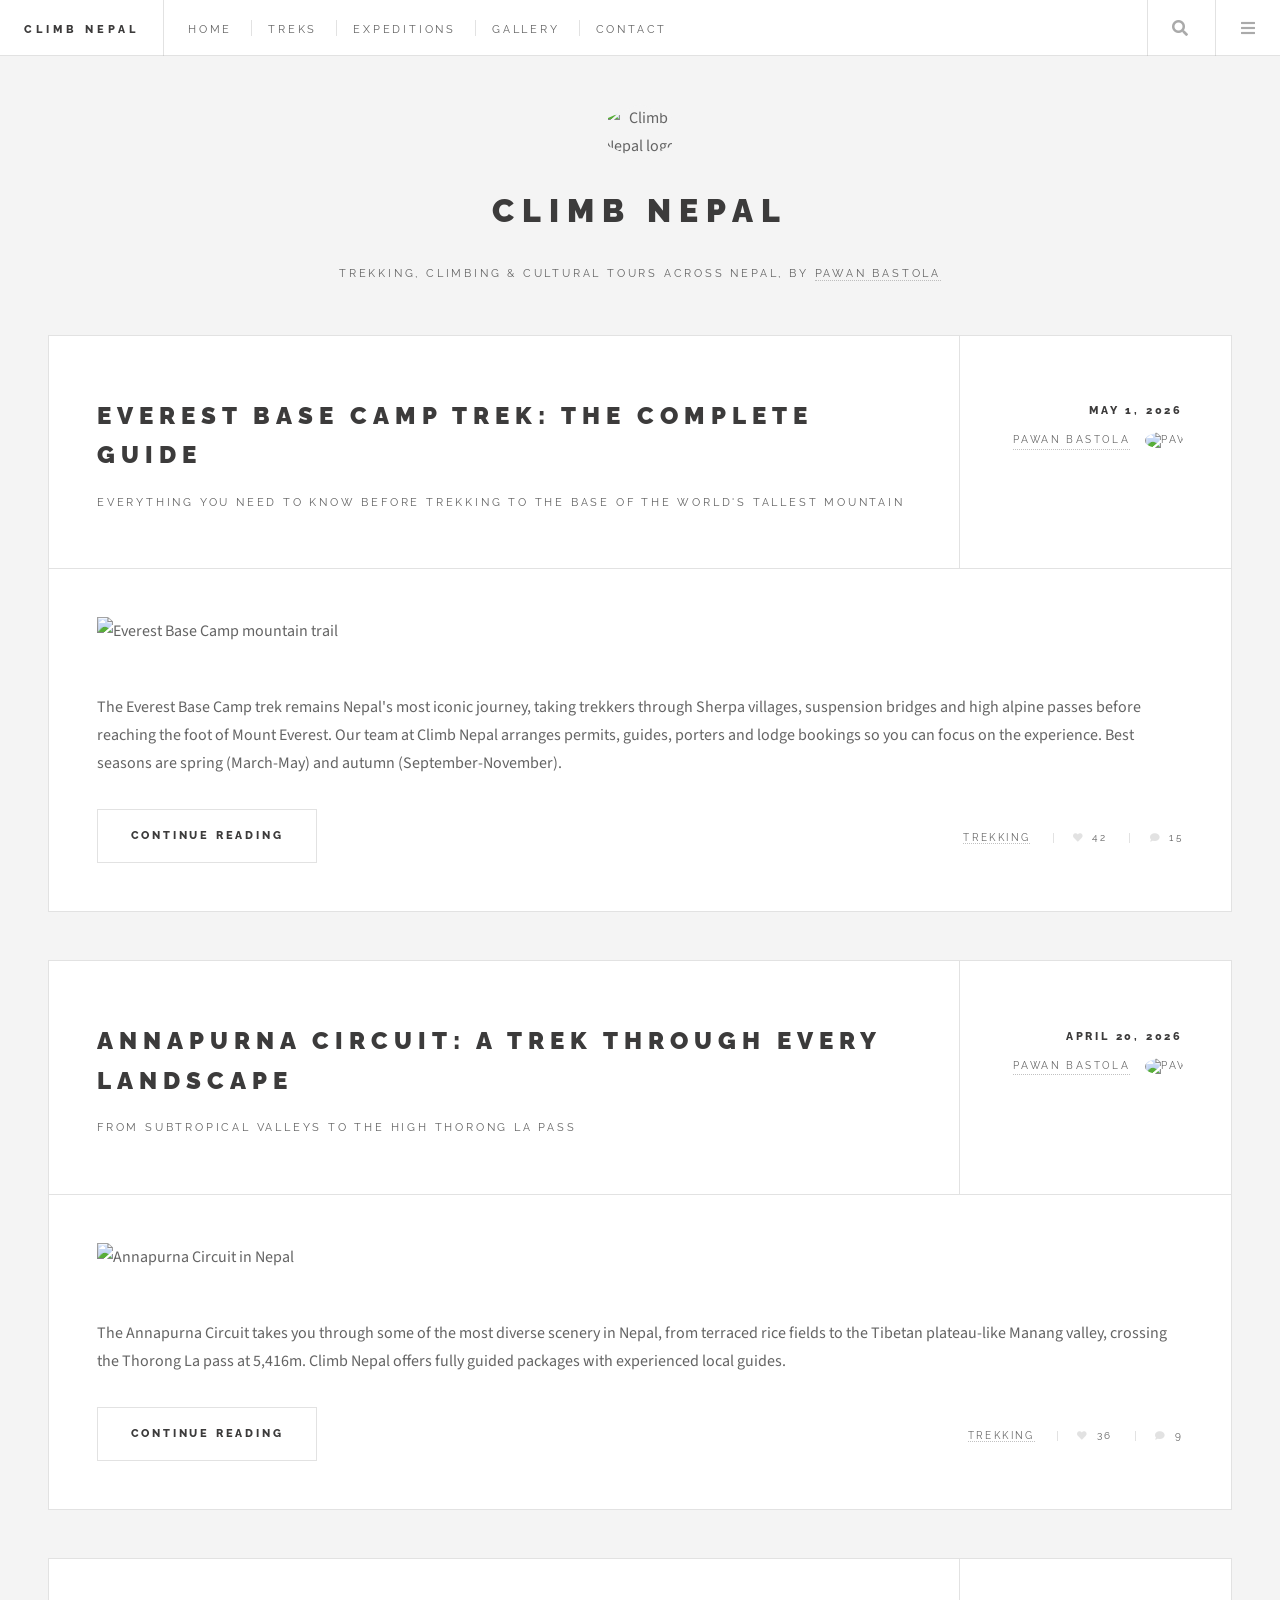
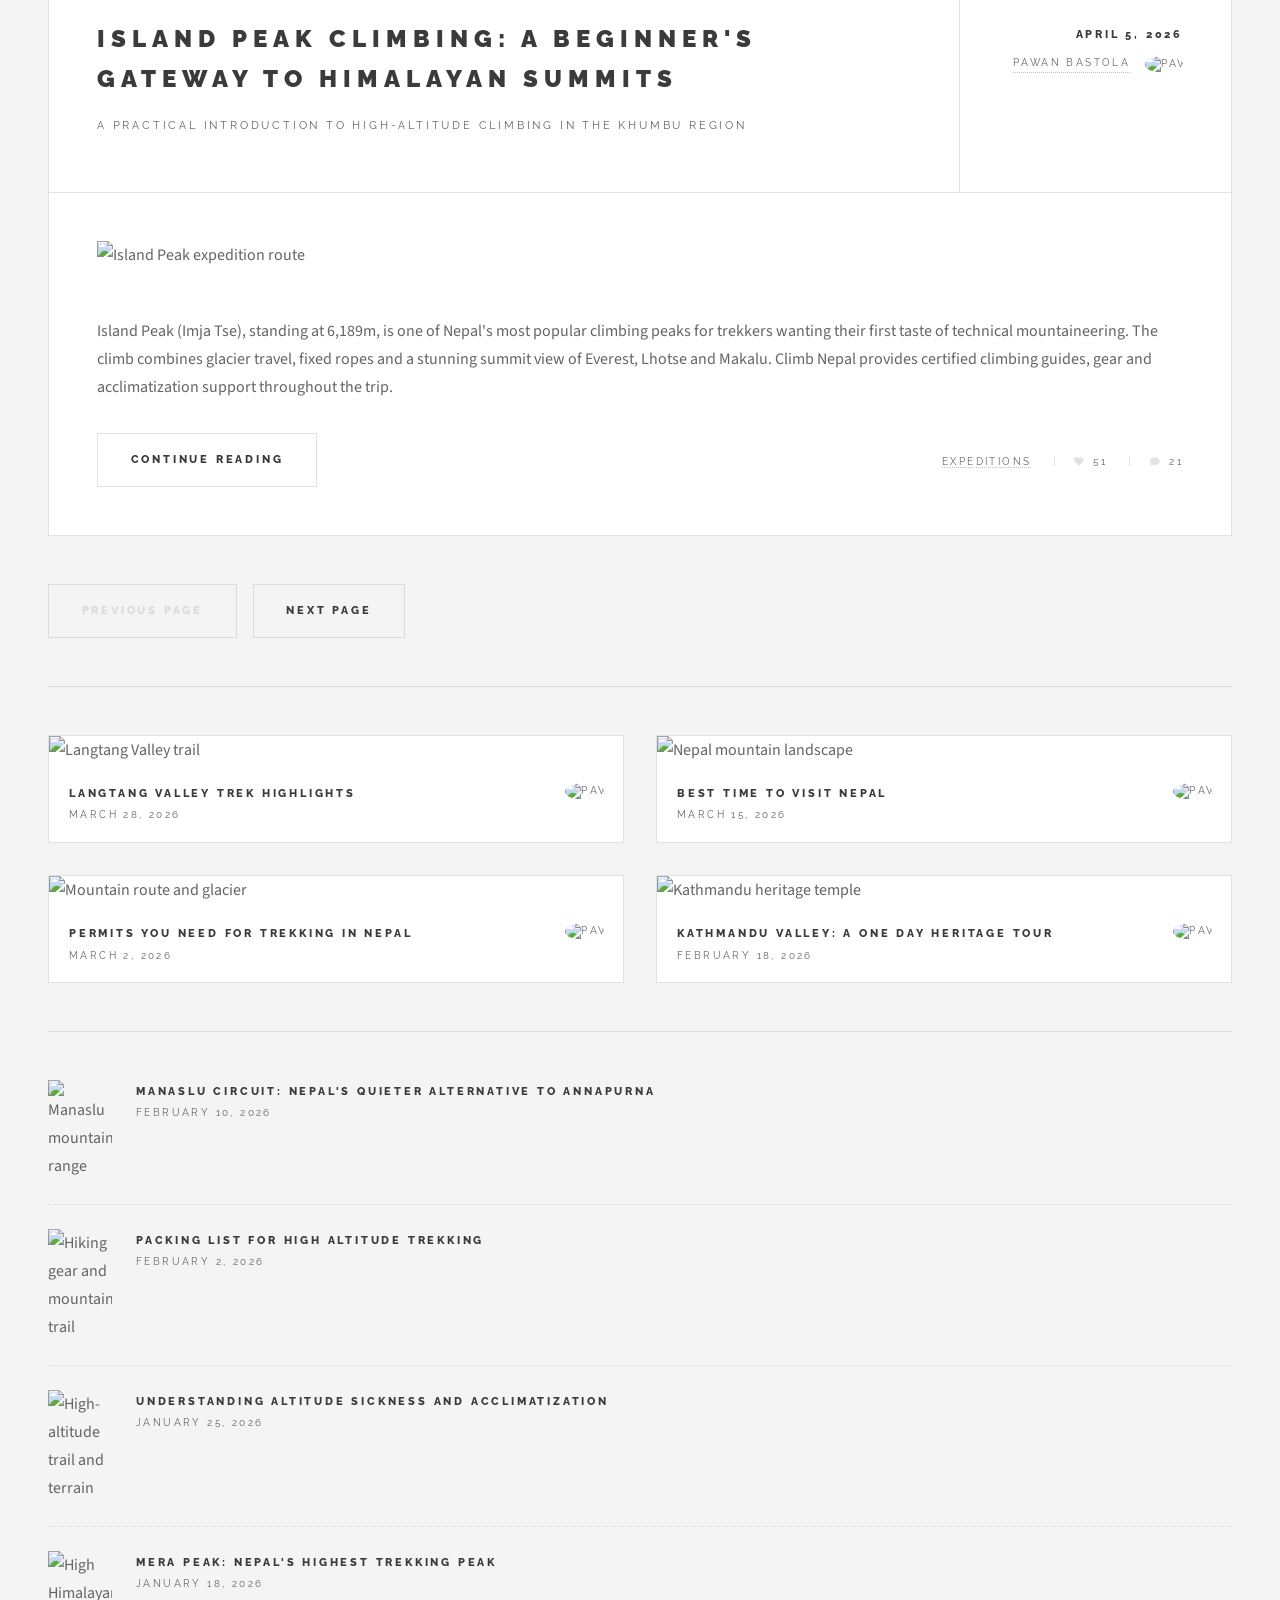
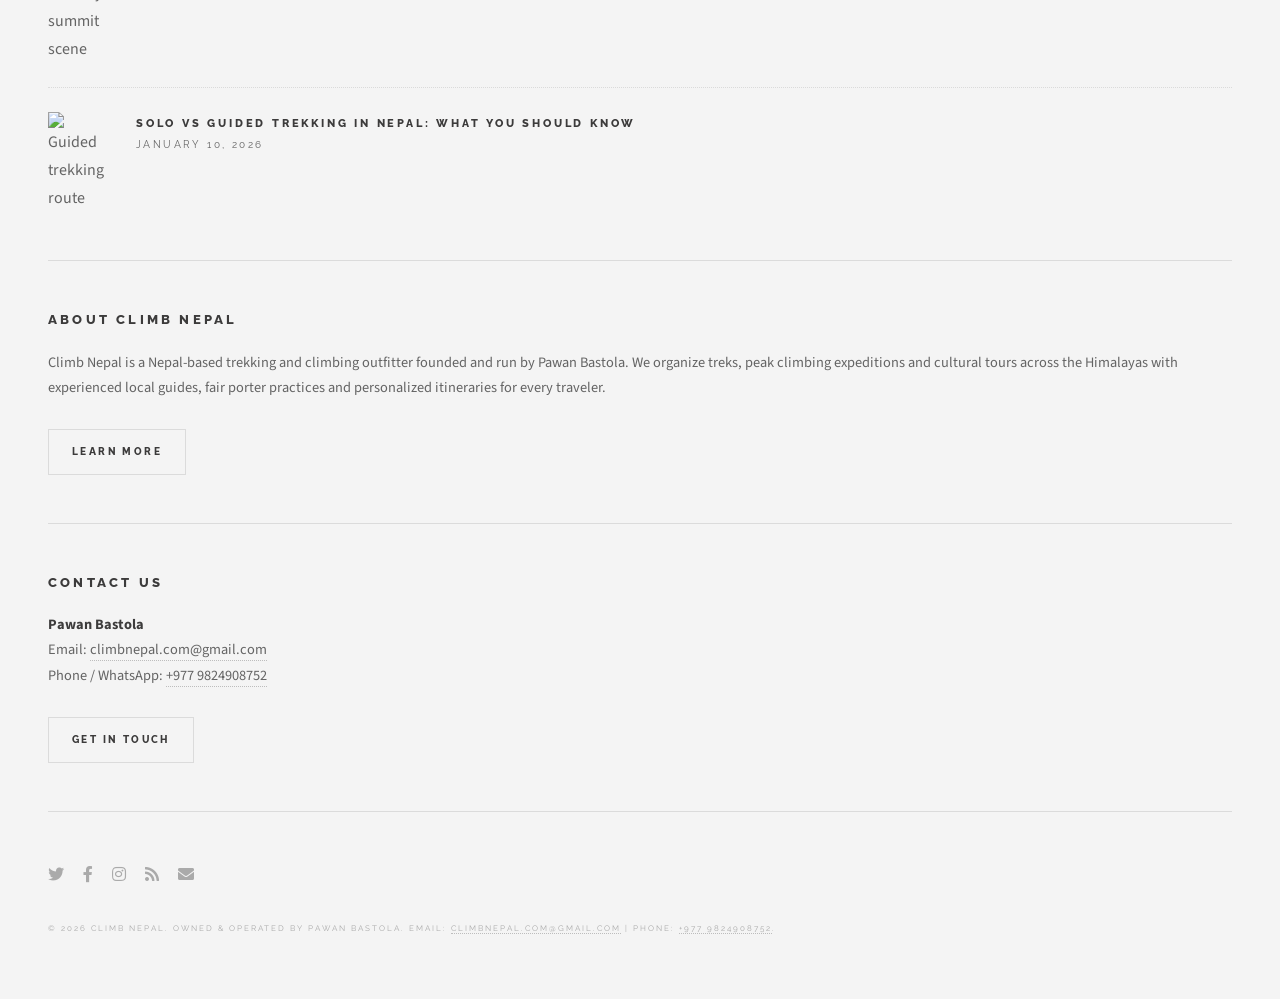
==== commit 4410fe4e: "added image" ====
--- a/index.html
+++ b/index.html
@@ -103,11 +103,11 @@
 					</div>
 					<div class="meta">
 						<time class="published" datetime="2026-05-01">May 1, 2026</time>
-						<a href="#" class="author"><span class="name">Pawan Bastola</span><img src="images/avatar.jpg"
-								alt="" /></a>
+						<a href="#" class="author"><span class="name">Pawan Bastola</span><img src="https://images.unsplash.com/photo-1500648767791-00dcc994a43e?auto=format&fit=crop&w=300&q=80"
+								alt="Pawan Bastola" /></a>
 					</div>
 				</header>
-				<a href="single.html" class="image featured"><img src="images/pic01.jpg" alt="" /></a>
+				<a href="single.html" class="image featured"><img src="https://images.unsplash.com/photo-1527631746610-bca00a040d60?auto=format&fit=crop&w=1200&q=80" alt="Everest Base Camp mountain trail" /></a>
 				<p>The Everest Base Camp trek remains Nepal's most iconic journey, taking trekkers through Sherpa
 					villages, suspension bridges and high alpine passes before reaching the foot of Mount Everest.
 					Our team at Climb Nepal arranges permits, guides, porters and lodge bookings so you can focus on
@@ -133,11 +133,11 @@
 					</div>
 					<div class="meta">
 						<time class="published" datetime="2026-04-20">April 20, 2026</time>
-						<a href="#" class="author"><span class="name">Pawan Bastola</span><img src="images/avatar.jpg"
-								alt="" /></a>
+						<a href="#" class="author"><span class="name">Pawan Bastola</span><img src="https://images.unsplash.com/photo-1500648767791-00dcc994a43e?auto=format&fit=crop&w=300&q=80"
+								alt="Pawan Bastola" /></a>
 					</div>
 				</header>
-				<a href="single.html" class="image featured"><img src="images/pic02.jpg" alt="" /></a>
+				<a href="single.html" class="image featured"><img src="https://images.unsplash.com/photo-1501785888041-af3ef285b470?auto=format&fit=crop&w=1200&q=80" alt="Annapurna Circuit in Nepal" /></a>
 				<p>The Annapurna Circuit takes you through some of the most diverse scenery in Nepal, from terraced
 					rice fields to the Tibetan plateau-like Manang valley, crossing the Thorong La pass at 5,416m.
 					Climb Nepal offers fully guided packages with experienced local guides.</p>
@@ -162,11 +162,11 @@
 					</div>
 					<div class="meta">
 						<time class="published" datetime="2026-04-05">April 5, 2026</time>
-						<a href="#" class="author"><span class="name">Pawan Bastola</span><img src="images/avatar.jpg"
-								alt="" /></a>
+						<a href="#" class="author"><span class="name">Pawan Bastola</span><img src="https://images.unsplash.com/photo-1500648767791-00dcc994a43e?auto=format&fit=crop&w=300&q=80"
+								alt="Pawan Bastola" /></a>
 					</div>
 				</header>
-				<a href="single.html" class="image featured"><img src="images/pic03.jpg" alt="" /></a>
+				<a href="single.html" class="image featured"><img src="https://images.unsplash.com/photo-1519681393784-d120267933ba?auto=format&fit=crop&w=1200&q=80" alt="Island Peak expedition route" /></a>
 				<p>Island Peak (Imja Tse), standing at 6,189m, is one of Nepal's most popular climbing peaks for
 					trekkers wanting their first taste of technical mountaineering. The climb combines glacier
 					travel, fixed ropes and a stunning summit view of Everest, Lhotse and Makalu. Climb Nepal provides
@@ -196,7 +196,7 @@
 
 			<!-- Intro -->
 			<section id="intro">
-				<a href="index.html" class="logo"><img src="images/logo.jpg" alt="Climb Nepal logo" /></a>
+				<a href="index.html" class="logo"><img src="https://images.unsplash.com/photo-1464822759023-fed622ff2c3b?auto=format&fit=crop&w=600&q=80" alt="Climb Nepal logo" /></a>
 				<header>
 					<h2>Climb Nepal</h2>
 					<p>Trekking, climbing &amp; cultural tours across Nepal, by <a href="contact.html">Pawan Bastola</a></p>
@@ -212,9 +212,9 @@
 						<header>
 							<h3><a href="single.html">Langtang Valley Trek Highlights</a></h3>
 							<time class="published" datetime="2026-03-28">March 28, 2026</time>
-							<a href="#" class="author"><img src="images/avatar.jpg" alt="" /></a>
+							<a href="#" class="author"><img src="https://images.unsplash.com/photo-1500648767791-00dcc994a43e?auto=format&fit=crop&w=200&q=80" alt="Pawan Bastola" /></a>
 						</header>
-						<a href="single.html" class="image"><img src="images/pic04.jpg" alt="" /></a>
+						<a href="single.html" class="image"><img src="https://images.unsplash.com/photo-1472396961693-142e6e269027?auto=format&fit=crop&w=800&q=80" alt="Langtang Valley trail" /></a>
 					</article>
 
 					<!-- Mini Post -->
@@ -222,9 +222,9 @@
 						<header>
 							<h3><a href="single.html">Best Time to Visit Nepal</a></h3>
 							<time class="published" datetime="2026-03-15">March 15, 2026</time>
-							<a href="#" class="author"><img src="images/avatar.jpg" alt="" /></a>
+							<a href="#" class="author"><img src="https://images.unsplash.com/photo-1500648767791-00dcc994a43e?auto=format&fit=crop&w=200&q=80" alt="Pawan Bastola" /></a>
 						</header>
-						<a href="single.html" class="image"><img src="images/pic05.jpg" alt="" /></a>
+						<a href="single.html" class="image"><img src="https://images.unsplash.com/photo-1500530855697-b586d89ba3ee?auto=format&fit=crop&w=800&q=80" alt="Nepal mountain landscape" /></a>
 					</article>
 
 					<!-- Mini Post -->
@@ -232,9 +232,9 @@
 						<header>
 							<h3><a href="single.html">Permits You Need for Trekking in Nepal</a></h3>
 							<time class="published" datetime="2026-03-02">March 2, 2026</time>
-							<a href="#" class="author"><img src="images/avatar.jpg" alt="" /></a>
+							<a href="#" class="author"><img src="https://images.unsplash.com/photo-1500648767791-00dcc994a43e?auto=format&fit=crop&w=200&q=80" alt="Pawan Bastola" /></a>
 						</header>
-						<a href="single.html" class="image"><img src="images/pic06.jpg" alt="" /></a>
+						<a href="single.html" class="image"><img src="https://images.unsplash.com/photo-1482192596544-9eb780fc7f66?auto=format&fit=crop&w=800&q=80" alt="Mountain route and glacier" /></a>
 					</article>
 
 					<!-- Mini Post -->
@@ -242,9 +242,9 @@
 						<header>
 							<h3><a href="single.html">Kathmandu Valley: A One Day Heritage Tour</a></h3>
 							<time class="published" datetime="2026-02-18">February 18, 2026</time>
-							<a href="#" class="author"><img src="images/avatar.jpg" alt="" /></a>
+							<a href="#" class="author"><img src="https://images.unsplash.com/photo-1500648767791-00dcc994a43e?auto=format&fit=crop&w=200&q=80" alt="Pawan Bastola" /></a>
 						</header>
-						<a href="single.html" class="image"><img src="images/pic07.jpg" alt="" /></a>
+						<a href="single.html" class="image"><img src="https://images.unsplash.com/photo-1570698473651-b2de99bae12f?auto=format&fit=crop&w=800&q=80" alt="Kathmandu heritage temple" /></a>
 					</article>
 
 				</div>
@@ -259,7 +259,7 @@
 								<h3><a href="single.html">Manaslu Circuit: Nepal's Quieter Alternative to Annapurna</a></h3>
 								<time class="published" datetime="2026-02-10">February 10, 2026</time>
 							</header>
-							<a href="single.html" class="image"><img src="images/pic08.jpg" alt="" /></a>
+							<a href="single.html" class="image"><img src="https://images.unsplash.com/photo-1521295121783-8a321d551ad2?auto=format&fit=crop&w=800&q=80" alt="Manaslu mountain range" /></a>
 						</article>
 					</li>
 					<li>
@@ -268,7 +268,7 @@
 								<h3><a href="single.html">Packing List for High Altitude Trekking</a></h3>
 								<time class="published" datetime="2026-02-02">February 2, 2026</time>
 							</header>
-							<a href="single.html" class="image"><img src="images/pic09.jpg" alt="" /></a>
+							<a href="single.html" class="image"><img src="https://images.unsplash.com/photo-1527631746610-bca00a040d60?auto=format&fit=crop&w=800&q=80" alt="Hiking gear and mountain trail" /></a>
 						</article>
 					</li>
 					<li>
@@ -277,7 +277,7 @@
 								<h3><a href="single.html">Understanding Altitude Sickness and Acclimatization</a></h3>
 								<time class="published" datetime="2026-01-25">January 25, 2026</time>
 							</header>
-							<a href="single.html" class="image"><img src="images/pic10.jpg" alt="" /></a>
+							<a href="single.html" class="image"><img src="https://images.unsplash.com/photo-1464822759023-fed622ff2c3b?auto=format&fit=crop&w=800&q=80" alt="High-altitude trail and terrain" /></a>
 						</article>
 					</li>
 					<li>
@@ -286,7 +286,7 @@
 								<h3><a href="single.html">Mera Peak: Nepal's Highest Trekking Peak</a></h3>
 								<time class="published" datetime="2026-01-18">January 18, 2026</time>
 							</header>
-							<a href="single.html" class="image"><img src="images/pic11.jpg" alt="" /></a>
+							<a href="single.html" class="image"><img src="https://images.unsplash.com/photo-1519681393784-d120267933ba?auto=format&fit=crop&w=800&q=80" alt="High Himalayan summit scene" /></a>
 						</article>
 					</li>
 					<li>
@@ -295,7 +295,7 @@
 								<h3><a href="single.html">Solo vs Guided Trekking in Nepal: What You Should Know</a></h3>
 								<time class="published" datetime="2026-01-10">January 10, 2026</time>
 							</header>
-							<a href="single.html" class="image"><img src="images/pic12.jpg" alt="" /></a>
+							<a href="single.html" class="image"><img src="https://images.unsplash.com/photo-1501785888041-af3ef285b470?auto=format&fit=crop&w=800&q=80" alt="Guided trekking route" /></a>
 						</article>
 					</li>
 				</ul>
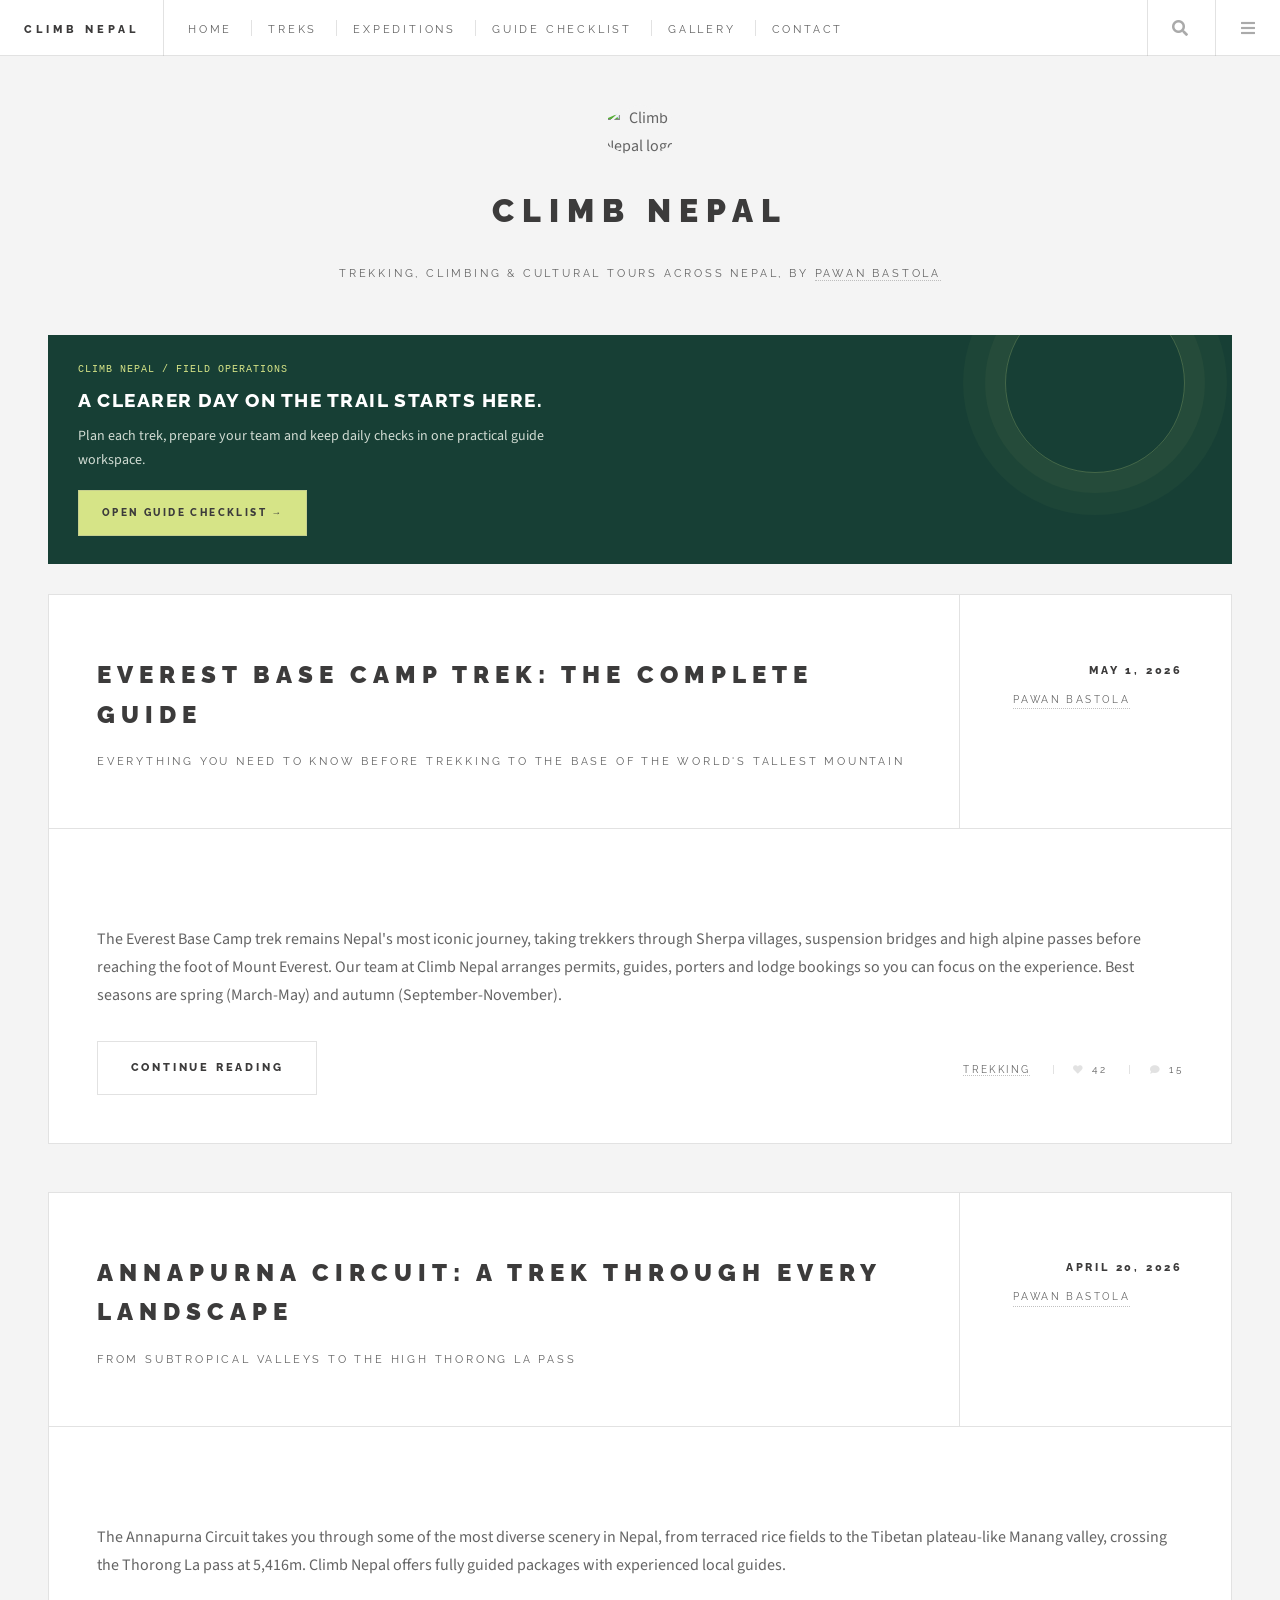
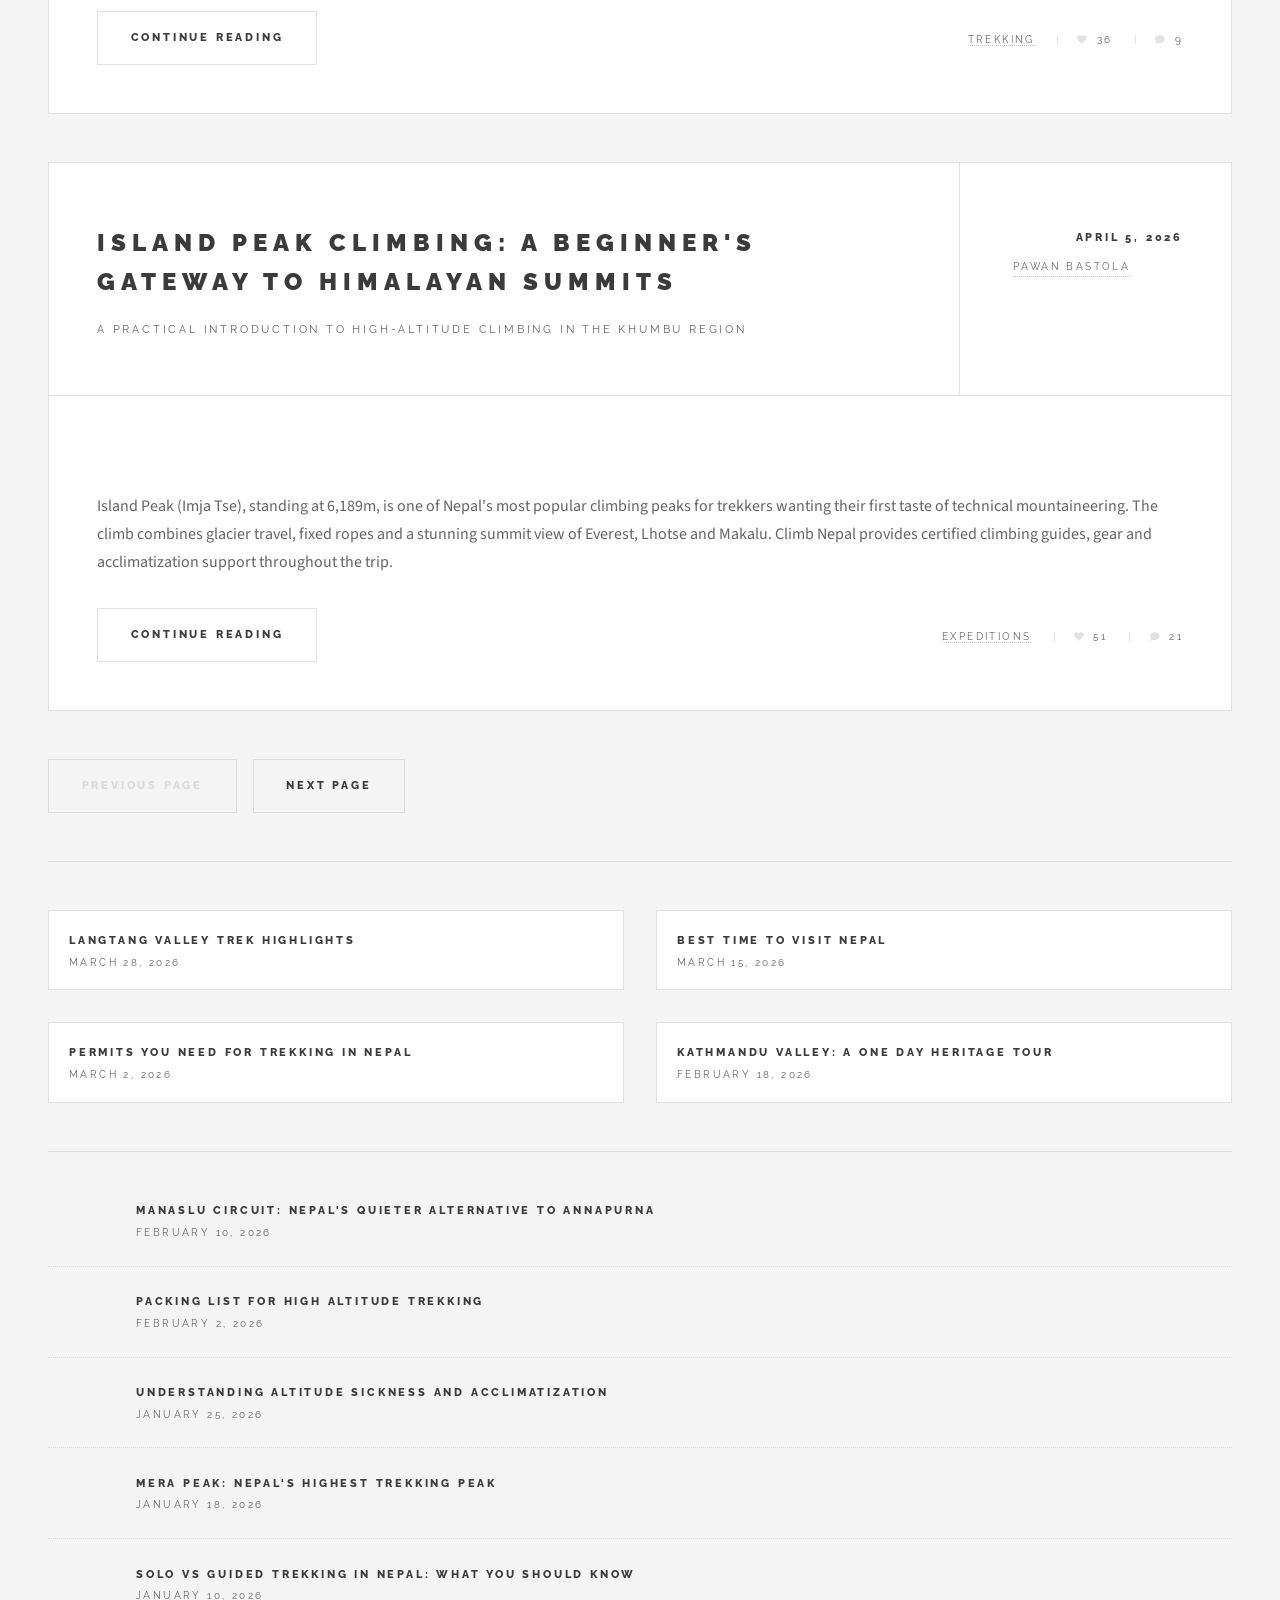
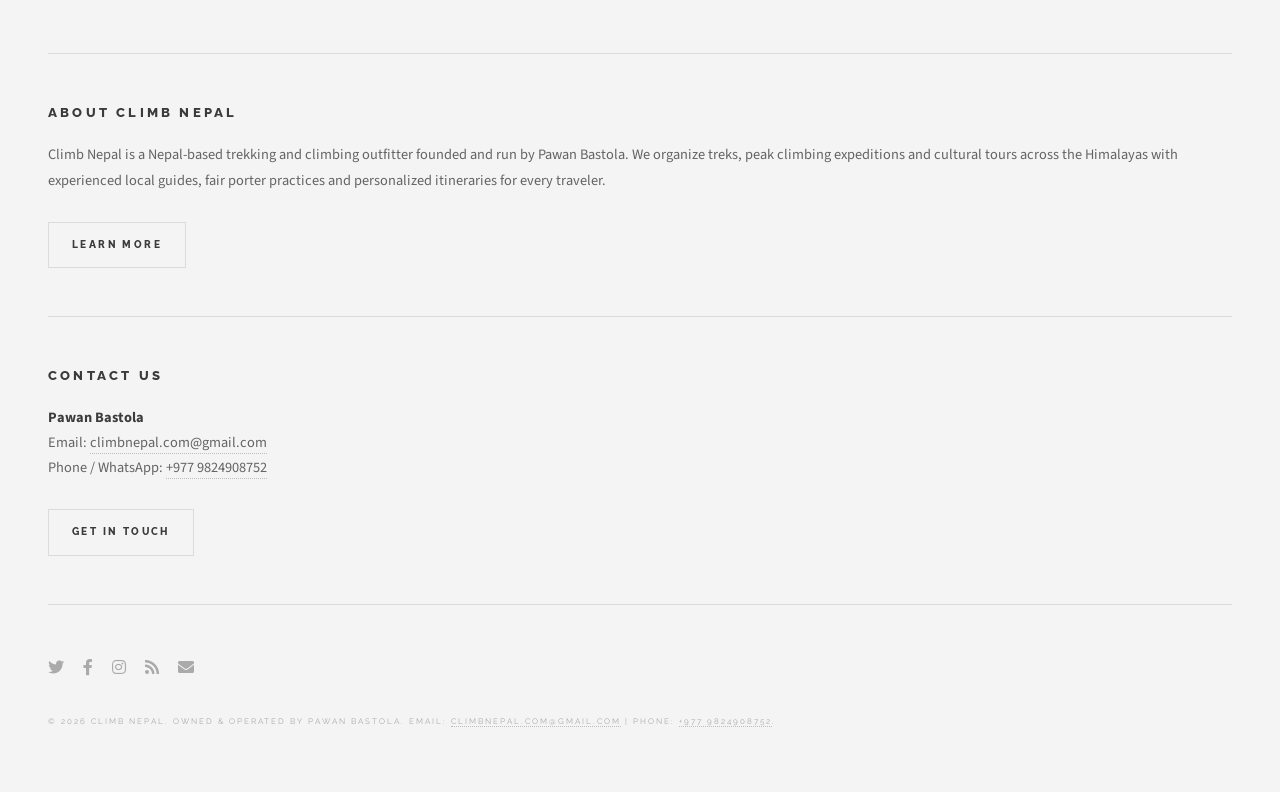
==== commit cca7c647: "Adding the todo app for the trekking guides of nepal" ====
--- a/index.html
+++ b/index.html
@@ -8,6 +8,7 @@
 	<meta name="viewport" content="width=device-width, initial-scale=1, user-scalable=no" />
 	<meta name="description" content="Climb Nepal - your trusted partner for treks, climbing expeditions and tours across Nepal. Operated by Pawan Bastola." />
 	<link rel="stylesheet" href="assets/css/main.css" />
+	<link rel="stylesheet" href="assets/css/guide-preview.css" />
 </head>
 
 <body class="is-preload">
@@ -23,6 +24,7 @@
 					<li><a href="index.html">Home</a></li>
 					<li><a href="treks.html">Treks</a></li>
 					<li><a href="expeditions.html">Expeditions</a></li>
+					<li><a href="guide.php">Guide Checklist</a></li>
 					<li><a href="gallery.html">Gallery</a></li>
 					<li><a href="contact.html">Contact</a></li>
 				</ul>
@@ -68,6 +70,12 @@
 						</a>
 					</li>
 					<li>
+						<a href="guide.php">
+							<h3>Guide Checklist</h3>
+							<p>Prepare and manage your trekking trips</p>
+						</a>
+					</li>
+					<li>
 						<a href="tours.html">
 							<h3>Cultural Tours</h3>
 							<p>Kathmandu Valley heritage &amp; sightseeing</p>
@@ -93,6 +101,13 @@
 
 		<!-- Main -->
 		<div id="main">
+
+			<section class="guide-entry" aria-labelledby="guide-entry-title">
+				<p class="guide-entry-kicker">CLIMB NEPAL / FIELD OPERATIONS</p>
+				<h2 id="guide-entry-title">A clearer day on the trail starts here.</h2>
+				<p>Plan each trek, prepare your team and keep daily checks in one practical guide workspace.</p>
+				<a class="button" href="guide.php">Open Guide Checklist <span aria-hidden="true">&#8594;</span></a>
+			</section>
 
 			<!-- Post -->
 			<article class="post">
@@ -103,11 +118,11 @@
 					</div>
 					<div class="meta">
 						<time class="published" datetime="2026-05-01">May 1, 2026</time>
-						<a href="#" class="author"><span class="name">Pawan Bastola</span><img src="https://images.unsplash.com/photo-1500648767791-00dcc994a43e?auto=format&fit=crop&w=300&q=80"
-								alt="Pawan Bastola" /></a>
+						<a href="#" class="author"><span class="name">Pawan Bastola</span><img src="images/avatar.jpg"
+								alt="" /></a>
 					</div>
 				</header>
-				<a href="single.html" class="image featured"><img src="https://images.unsplash.com/photo-1527631746610-bca00a040d60?auto=format&fit=crop&w=1200&q=80" alt="Everest Base Camp mountain trail" /></a>
+				<a href="single.html" class="image featured"><img src="images/pic01.jpg" alt="" /></a>
 				<p>The Everest Base Camp trek remains Nepal's most iconic journey, taking trekkers through Sherpa
 					villages, suspension bridges and high alpine passes before reaching the foot of Mount Everest.
 					Our team at Climb Nepal arranges permits, guides, porters and lodge bookings so you can focus on
@@ -133,11 +148,11 @@
 					</div>
 					<div class="meta">
 						<time class="published" datetime="2026-04-20">April 20, 2026</time>
-						<a href="#" class="author"><span class="name">Pawan Bastola</span><img src="https://images.unsplash.com/photo-1500648767791-00dcc994a43e?auto=format&fit=crop&w=300&q=80"
-								alt="Pawan Bastola" /></a>
+						<a href="#" class="author"><span class="name">Pawan Bastola</span><img src="images/avatar.jpg"
+								alt="" /></a>
 					</div>
 				</header>
-				<a href="single.html" class="image featured"><img src="https://images.unsplash.com/photo-1501785888041-af3ef285b470?auto=format&fit=crop&w=1200&q=80" alt="Annapurna Circuit in Nepal" /></a>
+				<a href="single.html" class="image featured"><img src="images/pic02.jpg" alt="" /></a>
 				<p>The Annapurna Circuit takes you through some of the most diverse scenery in Nepal, from terraced
 					rice fields to the Tibetan plateau-like Manang valley, crossing the Thorong La pass at 5,416m.
 					Climb Nepal offers fully guided packages with experienced local guides.</p>
@@ -162,11 +177,11 @@
 					</div>
 					<div class="meta">
 						<time class="published" datetime="2026-04-05">April 5, 2026</time>
-						<a href="#" class="author"><span class="name">Pawan Bastola</span><img src="https://images.unsplash.com/photo-1500648767791-00dcc994a43e?auto=format&fit=crop&w=300&q=80"
-								alt="Pawan Bastola" /></a>
+						<a href="#" class="author"><span class="name">Pawan Bastola</span><img src="images/avatar.jpg"
+								alt="" /></a>
 					</div>
 				</header>
-				<a href="single.html" class="image featured"><img src="https://images.unsplash.com/photo-1519681393784-d120267933ba?auto=format&fit=crop&w=1200&q=80" alt="Island Peak expedition route" /></a>
+				<a href="single.html" class="image featured"><img src="images/pic03.jpg" alt="" /></a>
 				<p>Island Peak (Imja Tse), standing at 6,189m, is one of Nepal's most popular climbing peaks for
 					trekkers wanting their first taste of technical mountaineering. The climb combines glacier
 					travel, fixed ropes and a stunning summit view of Everest, Lhotse and Makalu. Climb Nepal provides
@@ -196,7 +211,7 @@
 
 			<!-- Intro -->
 			<section id="intro">
-				<a href="index.html" class="logo"><img src="https://images.unsplash.com/photo-1464822759023-fed622ff2c3b?auto=format&fit=crop&w=600&q=80" alt="Climb Nepal logo" /></a>
+				<a href="index.html" class="logo"><img src="images/logo.jpg" alt="Climb Nepal logo" /></a>
 				<header>
 					<h2>Climb Nepal</h2>
 					<p>Trekking, climbing &amp; cultural tours across Nepal, by <a href="contact.html">Pawan Bastola</a></p>
@@ -212,9 +227,9 @@
 						<header>
 							<h3><a href="single.html">Langtang Valley Trek Highlights</a></h3>
 							<time class="published" datetime="2026-03-28">March 28, 2026</time>
-							<a href="#" class="author"><img src="https://images.unsplash.com/photo-1500648767791-00dcc994a43e?auto=format&fit=crop&w=200&q=80" alt="Pawan Bastola" /></a>
+							<a href="#" class="author"><img src="images/avatar.jpg" alt="" /></a>
 						</header>
-						<a href="single.html" class="image"><img src="https://images.unsplash.com/photo-1472396961693-142e6e269027?auto=format&fit=crop&w=800&q=80" alt="Langtang Valley trail" /></a>
+						<a href="single.html" class="image"><img src="images/pic04.jpg" alt="" /></a>
 					</article>
 
 					<!-- Mini Post -->
@@ -222,9 +237,9 @@
 						<header>
 							<h3><a href="single.html">Best Time to Visit Nepal</a></h3>
 							<time class="published" datetime="2026-03-15">March 15, 2026</time>
-							<a href="#" class="author"><img src="https://images.unsplash.com/photo-1500648767791-00dcc994a43e?auto=format&fit=crop&w=200&q=80" alt="Pawan Bastola" /></a>
+							<a href="#" class="author"><img src="images/avatar.jpg" alt="" /></a>
 						</header>
-						<a href="single.html" class="image"><img src="https://images.unsplash.com/photo-1500530855697-b586d89ba3ee?auto=format&fit=crop&w=800&q=80" alt="Nepal mountain landscape" /></a>
+						<a href="single.html" class="image"><img src="images/pic05.jpg" alt="" /></a>
 					</article>
 
 					<!-- Mini Post -->
@@ -232,9 +247,9 @@
 						<header>
 							<h3><a href="single.html">Permits You Need for Trekking in Nepal</a></h3>
 							<time class="published" datetime="2026-03-02">March 2, 2026</time>
-							<a href="#" class="author"><img src="https://images.unsplash.com/photo-1500648767791-00dcc994a43e?auto=format&fit=crop&w=200&q=80" alt="Pawan Bastola" /></a>
+							<a href="#" class="author"><img src="images/avatar.jpg" alt="" /></a>
 						</header>
-						<a href="single.html" class="image"><img src="https://images.unsplash.com/photo-1482192596544-9eb780fc7f66?auto=format&fit=crop&w=800&q=80" alt="Mountain route and glacier" /></a>
+						<a href="single.html" class="image"><img src="images/pic06.jpg" alt="" /></a>
 					</article>
 
 					<!-- Mini Post -->
@@ -242,9 +257,9 @@
 						<header>
 							<h3><a href="single.html">Kathmandu Valley: A One Day Heritage Tour</a></h3>
 							<time class="published" datetime="2026-02-18">February 18, 2026</time>
-							<a href="#" class="author"><img src="https://images.unsplash.com/photo-1500648767791-00dcc994a43e?auto=format&fit=crop&w=200&q=80" alt="Pawan Bastola" /></a>
+							<a href="#" class="author"><img src="images/avatar.jpg" alt="" /></a>
 						</header>
-						<a href="single.html" class="image"><img src="https://images.unsplash.com/photo-1570698473651-b2de99bae12f?auto=format&fit=crop&w=800&q=80" alt="Kathmandu heritage temple" /></a>
+						<a href="single.html" class="image"><img src="images/pic07.jpg" alt="" /></a>
 					</article>
 
 				</div>
@@ -259,7 +274,7 @@
 								<h3><a href="single.html">Manaslu Circuit: Nepal's Quieter Alternative to Annapurna</a></h3>
 								<time class="published" datetime="2026-02-10">February 10, 2026</time>
 							</header>
-							<a href="single.html" class="image"><img src="https://images.unsplash.com/photo-1521295121783-8a321d551ad2?auto=format&fit=crop&w=800&q=80" alt="Manaslu mountain range" /></a>
+							<a href="single.html" class="image"><img src="images/pic08.jpg" alt="" /></a>
 						</article>
 					</li>
 					<li>
@@ -268,7 +283,7 @@
 								<h3><a href="single.html">Packing List for High Altitude Trekking</a></h3>
 								<time class="published" datetime="2026-02-02">February 2, 2026</time>
 							</header>
-							<a href="single.html" class="image"><img src="https://images.unsplash.com/photo-1527631746610-bca00a040d60?auto=format&fit=crop&w=800&q=80" alt="Hiking gear and mountain trail" /></a>
+							<a href="single.html" class="image"><img src="images/pic09.jpg" alt="" /></a>
 						</article>
 					</li>
 					<li>
@@ -277,7 +292,7 @@
 								<h3><a href="single.html">Understanding Altitude Sickness and Acclimatization</a></h3>
 								<time class="published" datetime="2026-01-25">January 25, 2026</time>
 							</header>
-							<a href="single.html" class="image"><img src="https://images.unsplash.com/photo-1464822759023-fed622ff2c3b?auto=format&fit=crop&w=800&q=80" alt="High-altitude trail and terrain" /></a>
+							<a href="single.html" class="image"><img src="images/pic10.jpg" alt="" /></a>
 						</article>
 					</li>
 					<li>
@@ -286,7 +301,7 @@
 								<h3><a href="single.html">Mera Peak: Nepal's Highest Trekking Peak</a></h3>
 								<time class="published" datetime="2026-01-18">January 18, 2026</time>
 							</header>
-							<a href="single.html" class="image"><img src="https://images.unsplash.com/photo-1519681393784-d120267933ba?auto=format&fit=crop&w=800&q=80" alt="High Himalayan summit scene" /></a>
+							<a href="single.html" class="image"><img src="images/pic11.jpg" alt="" /></a>
 						</article>
 					</li>
 					<li>
@@ -295,7 +310,7 @@
 								<h3><a href="single.html">Solo vs Guided Trekking in Nepal: What You Should Know</a></h3>
 								<time class="published" datetime="2026-01-10">January 10, 2026</time>
 							</header>
-							<a href="single.html" class="image"><img src="https://images.unsplash.com/photo-1501785888041-af3ef285b470?auto=format&fit=crop&w=800&q=80" alt="Guided trekking route" /></a>
+							<a href="single.html" class="image"><img src="images/pic12.jpg" alt="" /></a>
 						</article>
 					</li>
 				</ul>
--- a/assets/css/guide-preview.css
+++ b/assets/css/guide-preview.css
@@ -0,0 +1,8 @@
+.guide-entry { position: relative; margin: 0 0 30px; padding: 28px 30px; overflow: hidden; border: 0 !important; background: #173f35; color: #f5f5eb; }
+.guide-entry:after { position: absolute; top: -42px; right: 4%; width: 180px; height: 180px; content: ''; border: 1px solid rgba(214,228,135,.24); border-radius: 50%; box-shadow: 0 0 0 20px rgba(214,228,135,.04), 0 0 0 42px rgba(214,228,135,.03); pointer-events: none; }
+.guide-entry .guide-entry-kicker { margin: 0 0 8px; color: #d6e487; font: 10px/1.4 monospace; letter-spacing: .1em; }
+.guide-entry h2 { margin: 0 0 8px; color: #fff; font-size: 19px; letter-spacing: .08em; }
+.guide-entry p:not(.guide-entry-kicker) { max-width: 510px; margin: 0 0 17px; color: #d1dcd3; font-size: 14px; }
+.guide-entry .button { position: relative; z-index: 1; border-color: #d6e487; color: #173f35; background: #d6e487; }
+.guide-entry .button:hover { color: #173f35 !important; background: #e2eca5; }
+@media screen and (max-width: 736px) { .guide-entry { padding: 22px 20px; } }
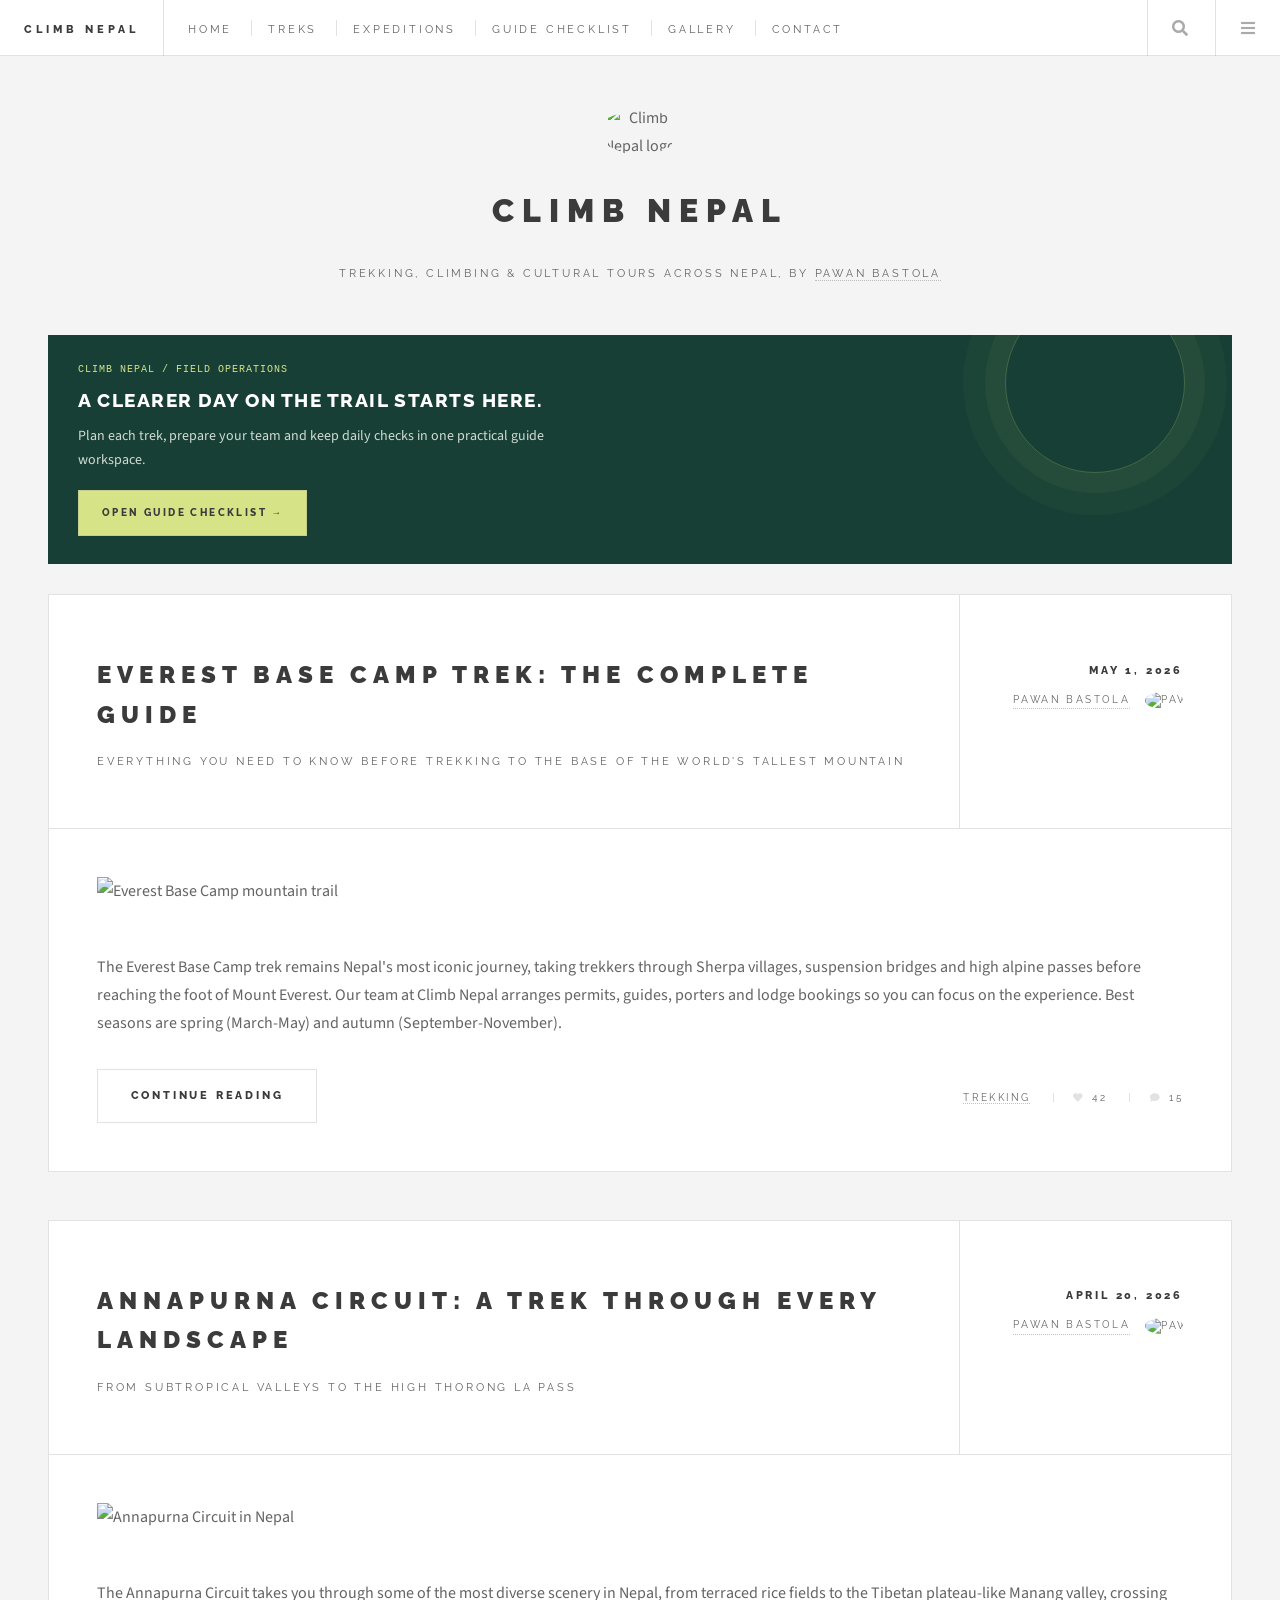
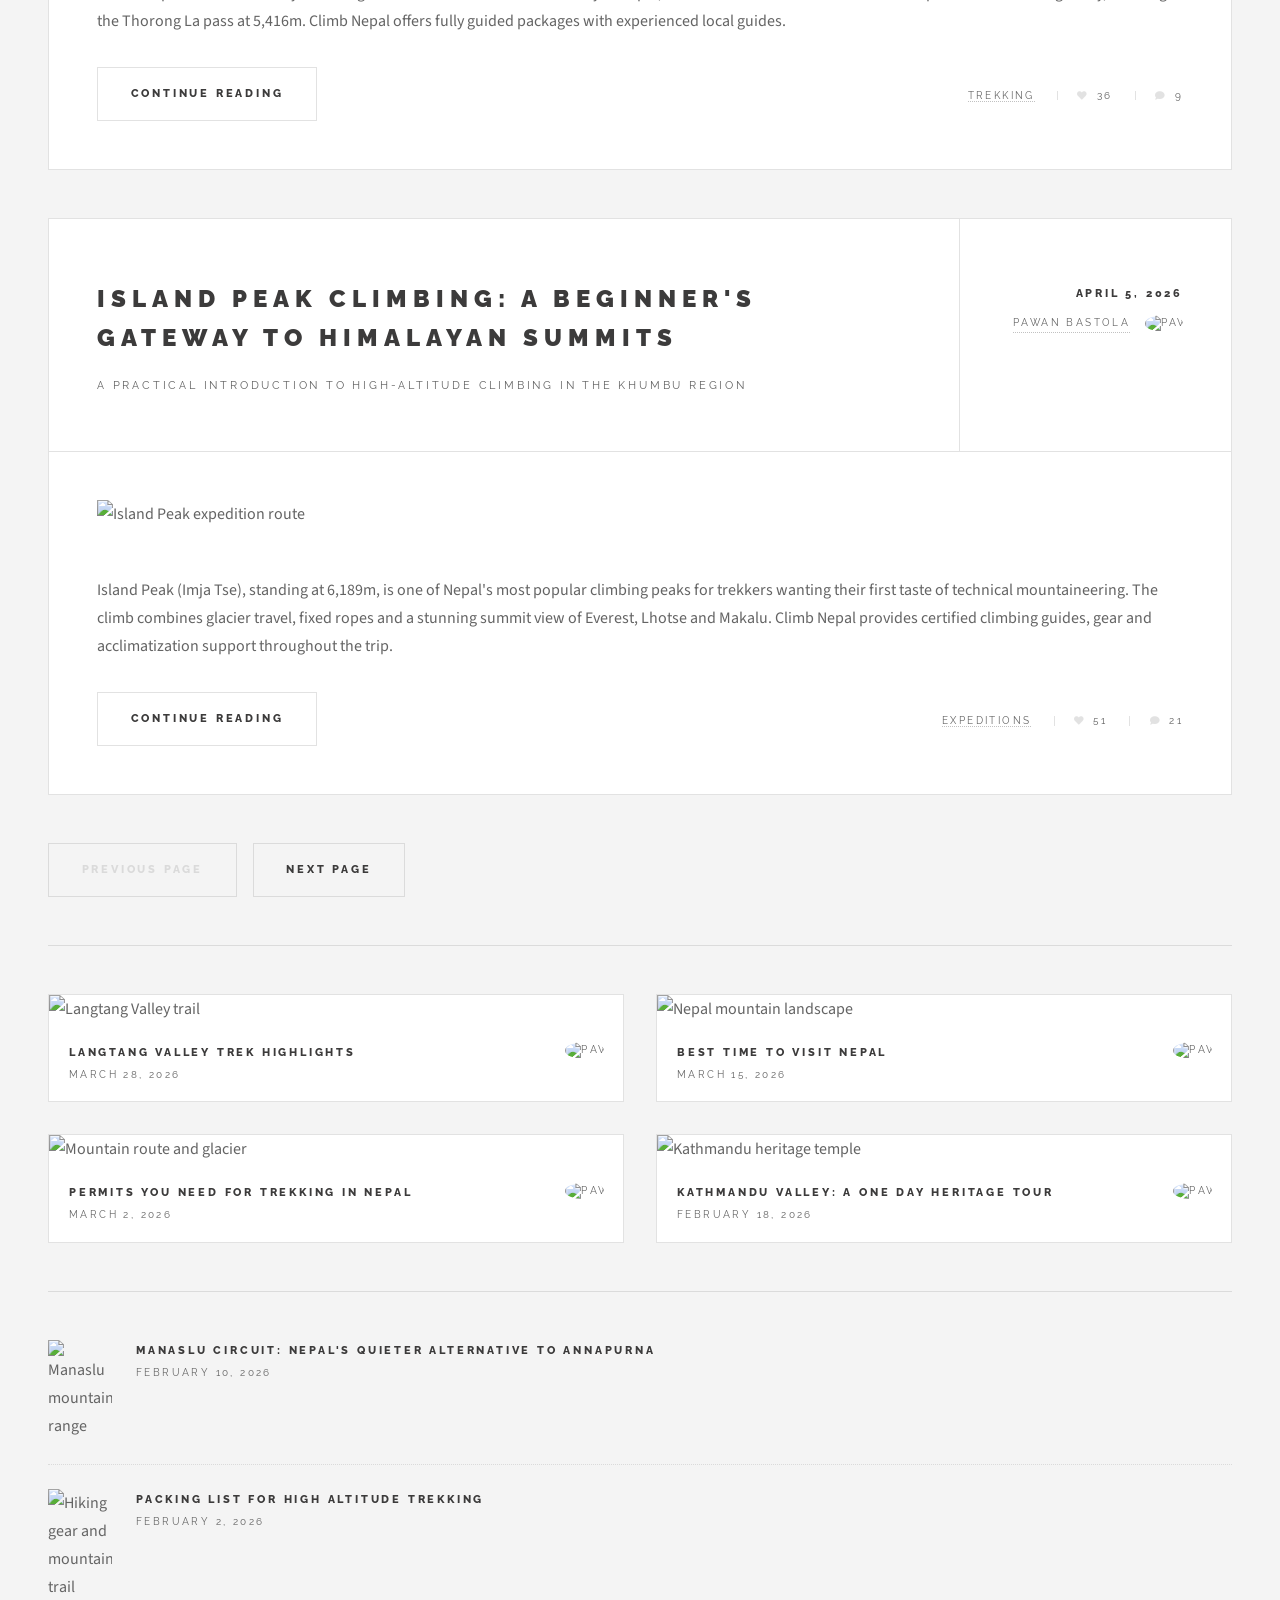
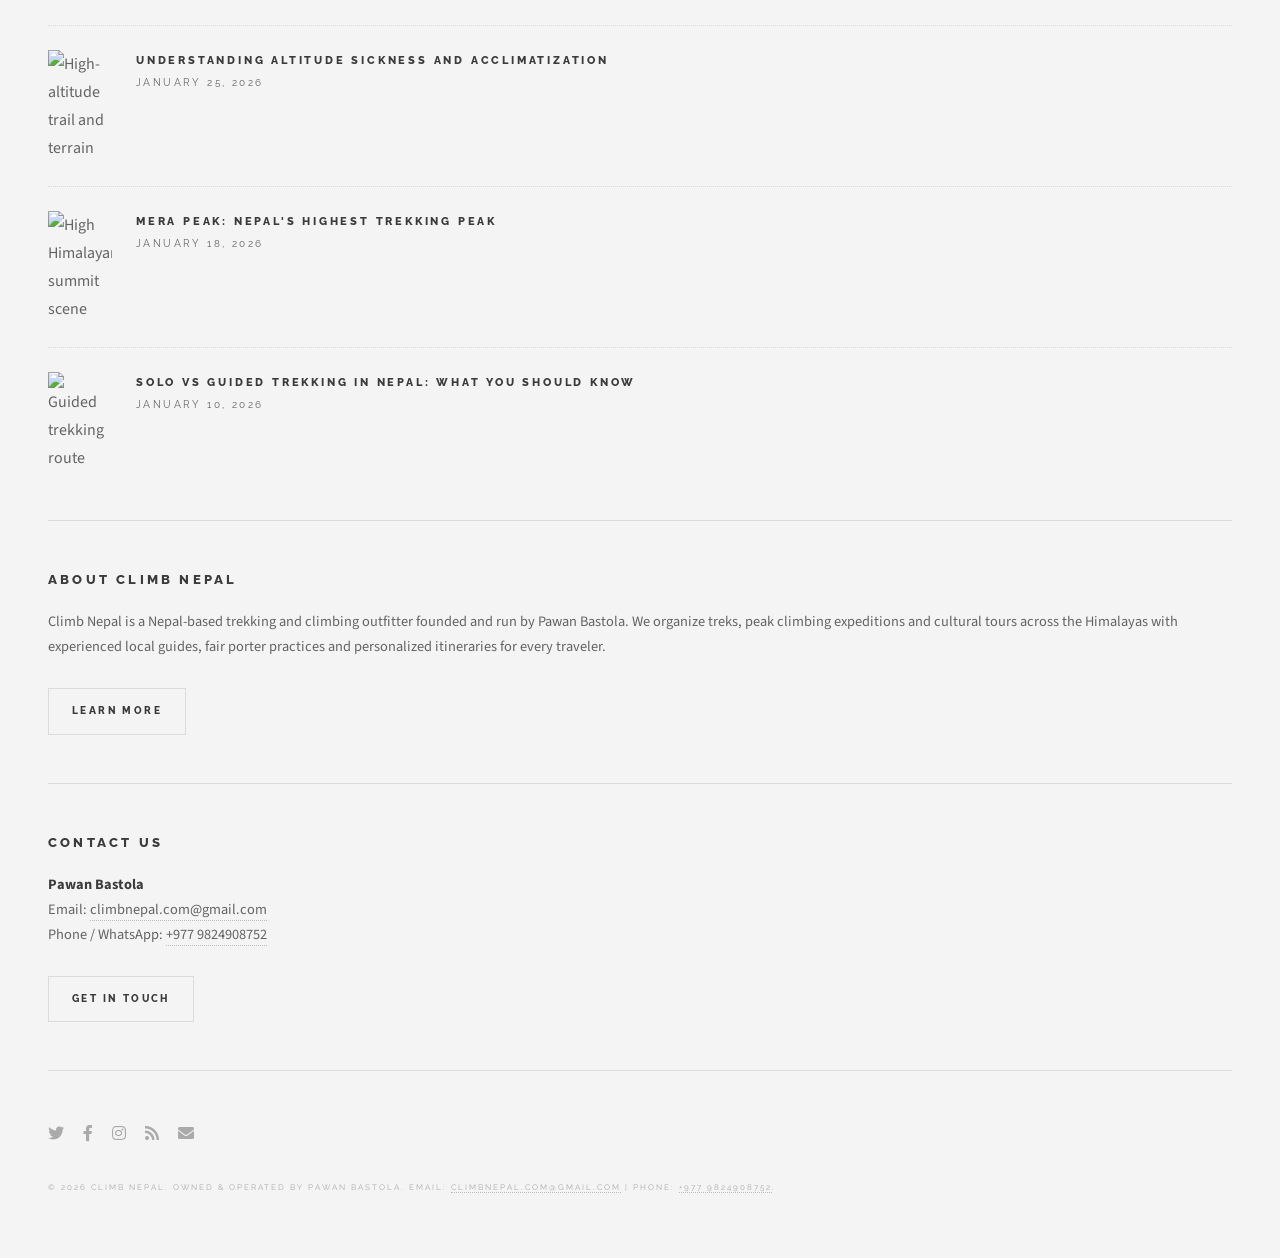
==== commit b59d0aef: "comit 2" ====
--- a/index.html
+++ b/index.html
@@ -118,11 +118,11 @@
 					</div>
 					<div class="meta">
 						<time class="published" datetime="2026-05-01">May 1, 2026</time>
-						<a href="#" class="author"><span class="name">Pawan Bastola</span><img src="images/avatar.jpg"
-								alt="" /></a>
+						<a href="#" class="author"><span class="name">Pawan Bastola</span><img src="https://images.unsplash.com/photo-1500648767791-00dcc994a43e?auto=format&fit=crop&w=300&q=80"
+								alt="Pawan Bastola" /></a>
 					</div>
 				</header>
-				<a href="single.html" class="image featured"><img src="images/pic01.jpg" alt="" /></a>
+				<a href="single.html" class="image featured"><img src="https://images.unsplash.com/photo-1527631746610-bca00a040d60?auto=format&fit=crop&w=1200&q=80" alt="Everest Base Camp mountain trail" /></a>
 				<p>The Everest Base Camp trek remains Nepal's most iconic journey, taking trekkers through Sherpa
 					villages, suspension bridges and high alpine passes before reaching the foot of Mount Everest.
 					Our team at Climb Nepal arranges permits, guides, porters and lodge bookings so you can focus on
@@ -148,11 +148,11 @@
 					</div>
 					<div class="meta">
 						<time class="published" datetime="2026-04-20">April 20, 2026</time>
-						<a href="#" class="author"><span class="name">Pawan Bastola</span><img src="images/avatar.jpg"
-								alt="" /></a>
+						<a href="#" class="author"><span class="name">Pawan Bastola</span><img src="https://images.unsplash.com/photo-1500648767791-00dcc994a43e?auto=format&fit=crop&w=300&q=80"
+								alt="Pawan Bastola" /></a>
 					</div>
 				</header>
-				<a href="single.html" class="image featured"><img src="images/pic02.jpg" alt="" /></a>
+				<a href="single.html" class="image featured"><img src="https://images.unsplash.com/photo-1501785888041-af3ef285b470?auto=format&fit=crop&w=1200&q=80" alt="Annapurna Circuit in Nepal" /></a>
 				<p>The Annapurna Circuit takes you through some of the most diverse scenery in Nepal, from terraced
 					rice fields to the Tibetan plateau-like Manang valley, crossing the Thorong La pass at 5,416m.
 					Climb Nepal offers fully guided packages with experienced local guides.</p>
@@ -177,11 +177,11 @@
 					</div>
 					<div class="meta">
 						<time class="published" datetime="2026-04-05">April 5, 2026</time>
-						<a href="#" class="author"><span class="name">Pawan Bastola</span><img src="images/avatar.jpg"
-								alt="" /></a>
+						<a href="#" class="author"><span class="name">Pawan Bastola</span><img src="https://images.unsplash.com/photo-1500648767791-00dcc994a43e?auto=format&fit=crop&w=300&q=80"
+								alt="Pawan Bastola" /></a>
 					</div>
 				</header>
-				<a href="single.html" class="image featured"><img src="images/pic03.jpg" alt="" /></a>
+				<a href="single.html" class="image featured"><img src="https://images.unsplash.com/photo-1519681393784-d120267933ba?auto=format&fit=crop&w=1200&q=80" alt="Island Peak expedition route" /></a>
 				<p>Island Peak (Imja Tse), standing at 6,189m, is one of Nepal's most popular climbing peaks for
 					trekkers wanting their first taste of technical mountaineering. The climb combines glacier
 					travel, fixed ropes and a stunning summit view of Everest, Lhotse and Makalu. Climb Nepal provides
@@ -211,7 +211,7 @@
 
 			<!-- Intro -->
 			<section id="intro">
-				<a href="index.html" class="logo"><img src="images/logo.jpg" alt="Climb Nepal logo" /></a>
+				<a href="index.html" class="logo"><img src="https://images.unsplash.com/photo-1464822759023-fed622ff2c3b?auto=format&fit=crop&w=600&q=80" alt="Climb Nepal logo" /></a>
 				<header>
 					<h2>Climb Nepal</h2>
 					<p>Trekking, climbing &amp; cultural tours across Nepal, by <a href="contact.html">Pawan Bastola</a></p>
@@ -227,9 +227,9 @@
 						<header>
 							<h3><a href="single.html">Langtang Valley Trek Highlights</a></h3>
 							<time class="published" datetime="2026-03-28">March 28, 2026</time>
-							<a href="#" class="author"><img src="images/avatar.jpg" alt="" /></a>
+							<a href="#" class="author"><img src="https://images.unsplash.com/photo-1500648767791-00dcc994a43e?auto=format&fit=crop&w=200&q=80" alt="Pawan Bastola" /></a>
 						</header>
-						<a href="single.html" class="image"><img src="images/pic04.jpg" alt="" /></a>
+						<a href="single.html" class="image"><img src="https://images.unsplash.com/photo-1472396961693-142e6e269027?auto=format&fit=crop&w=800&q=80" alt="Langtang Valley trail" /></a>
 					</article>
 
 					<!-- Mini Post -->
@@ -237,9 +237,9 @@
 						<header>
 							<h3><a href="single.html">Best Time to Visit Nepal</a></h3>
 							<time class="published" datetime="2026-03-15">March 15, 2026</time>
-							<a href="#" class="author"><img src="images/avatar.jpg" alt="" /></a>
+							<a href="#" class="author"><img src="https://images.unsplash.com/photo-1500648767791-00dcc994a43e?auto=format&fit=crop&w=200&q=80" alt="Pawan Bastola" /></a>
 						</header>
-						<a href="single.html" class="image"><img src="images/pic05.jpg" alt="" /></a>
+						<a href="single.html" class="image"><img src="https://images.unsplash.com/photo-1500530855697-b586d89ba3ee?auto=format&fit=crop&w=800&q=80" alt="Nepal mountain landscape" /></a>
 					</article>
 
 					<!-- Mini Post -->
@@ -247,9 +247,9 @@
 						<header>
 							<h3><a href="single.html">Permits You Need for Trekking in Nepal</a></h3>
 							<time class="published" datetime="2026-03-02">March 2, 2026</time>
-							<a href="#" class="author"><img src="images/avatar.jpg" alt="" /></a>
+							<a href="#" class="author"><img src="https://images.unsplash.com/photo-1500648767791-00dcc994a43e?auto=format&fit=crop&w=200&q=80" alt="Pawan Bastola" /></a>
 						</header>
-						<a href="single.html" class="image"><img src="images/pic06.jpg" alt="" /></a>
+						<a href="single.html" class="image"><img src="https://images.unsplash.com/photo-1482192596544-9eb780fc7f66?auto=format&fit=crop&w=800&q=80" alt="Mountain route and glacier" /></a>
 					</article>
 
 					<!-- Mini Post -->
@@ -257,9 +257,9 @@
 						<header>
 							<h3><a href="single.html">Kathmandu Valley: A One Day Heritage Tour</a></h3>
 							<time class="published" datetime="2026-02-18">February 18, 2026</time>
-							<a href="#" class="author"><img src="images/avatar.jpg" alt="" /></a>
+							<a href="#" class="author"><img src="https://images.unsplash.com/photo-1500648767791-00dcc994a43e?auto=format&fit=crop&w=200&q=80" alt="Pawan Bastola" /></a>
 						</header>
-						<a href="single.html" class="image"><img src="images/pic07.jpg" alt="" /></a>
+						<a href="single.html" class="image"><img src="https://images.unsplash.com/photo-1570698473651-b2de99bae12f?auto=format&fit=crop&w=800&q=80" alt="Kathmandu heritage temple" /></a>
 					</article>
 
 				</div>
@@ -274,7 +274,7 @@
 								<h3><a href="single.html">Manaslu Circuit: Nepal's Quieter Alternative to Annapurna</a></h3>
 								<time class="published" datetime="2026-02-10">February 10, 2026</time>
 							</header>
-							<a href="single.html" class="image"><img src="images/pic08.jpg" alt="" /></a>
+							<a href="single.html" class="image"><img src="https://images.unsplash.com/photo-1521295121783-8a321d551ad2?auto=format&fit=crop&w=800&q=80" alt="Manaslu mountain range" /></a>
 						</article>
 					</li>
 					<li>
@@ -283,7 +283,7 @@
 								<h3><a href="single.html">Packing List for High Altitude Trekking</a></h3>
 								<time class="published" datetime="2026-02-02">February 2, 2026</time>
 							</header>
-							<a href="single.html" class="image"><img src="images/pic09.jpg" alt="" /></a>
+							<a href="single.html" class="image"><img src="https://images.unsplash.com/photo-1527631746610-bca00a040d60?auto=format&fit=crop&w=800&q=80" alt="Hiking gear and mountain trail" /></a>
 						</article>
 					</li>
 					<li>
@@ -292,7 +292,7 @@
 								<h3><a href="single.html">Understanding Altitude Sickness and Acclimatization</a></h3>
 								<time class="published" datetime="2026-01-25">January 25, 2026</time>
 							</header>
-							<a href="single.html" class="image"><img src="images/pic10.jpg" alt="" /></a>
+							<a href="single.html" class="image"><img src="https://images.unsplash.com/photo-1464822759023-fed622ff2c3b?auto=format&fit=crop&w=800&q=80" alt="High-altitude trail and terrain" /></a>
 						</article>
 					</li>
 					<li>
@@ -301,7 +301,7 @@
 								<h3><a href="single.html">Mera Peak: Nepal's Highest Trekking Peak</a></h3>
 								<time class="published" datetime="2026-01-18">January 18, 2026</time>
 							</header>
-							<a href="single.html" class="image"><img src="images/pic11.jpg" alt="" /></a>
+							<a href="single.html" class="image"><img src="https://images.unsplash.com/photo-1519681393784-d120267933ba?auto=format&fit=crop&w=800&q=80" alt="High Himalayan summit scene" /></a>
 						</article>
 					</li>
 					<li>
@@ -310,7 +310,7 @@
 								<h3><a href="single.html">Solo vs Guided Trekking in Nepal: What You Should Know</a></h3>
 								<time class="published" datetime="2026-01-10">January 10, 2026</time>
 							</header>
-							<a href="single.html" class="image"><img src="images/pic12.jpg" alt="" /></a>
+							<a href="single.html" class="image"><img src="https://images.unsplash.com/photo-1501785888041-af3ef285b470?auto=format&fit=crop&w=800&q=80" alt="Guided trekking route" /></a>
 						</article>
 					</li>
 				</ul>
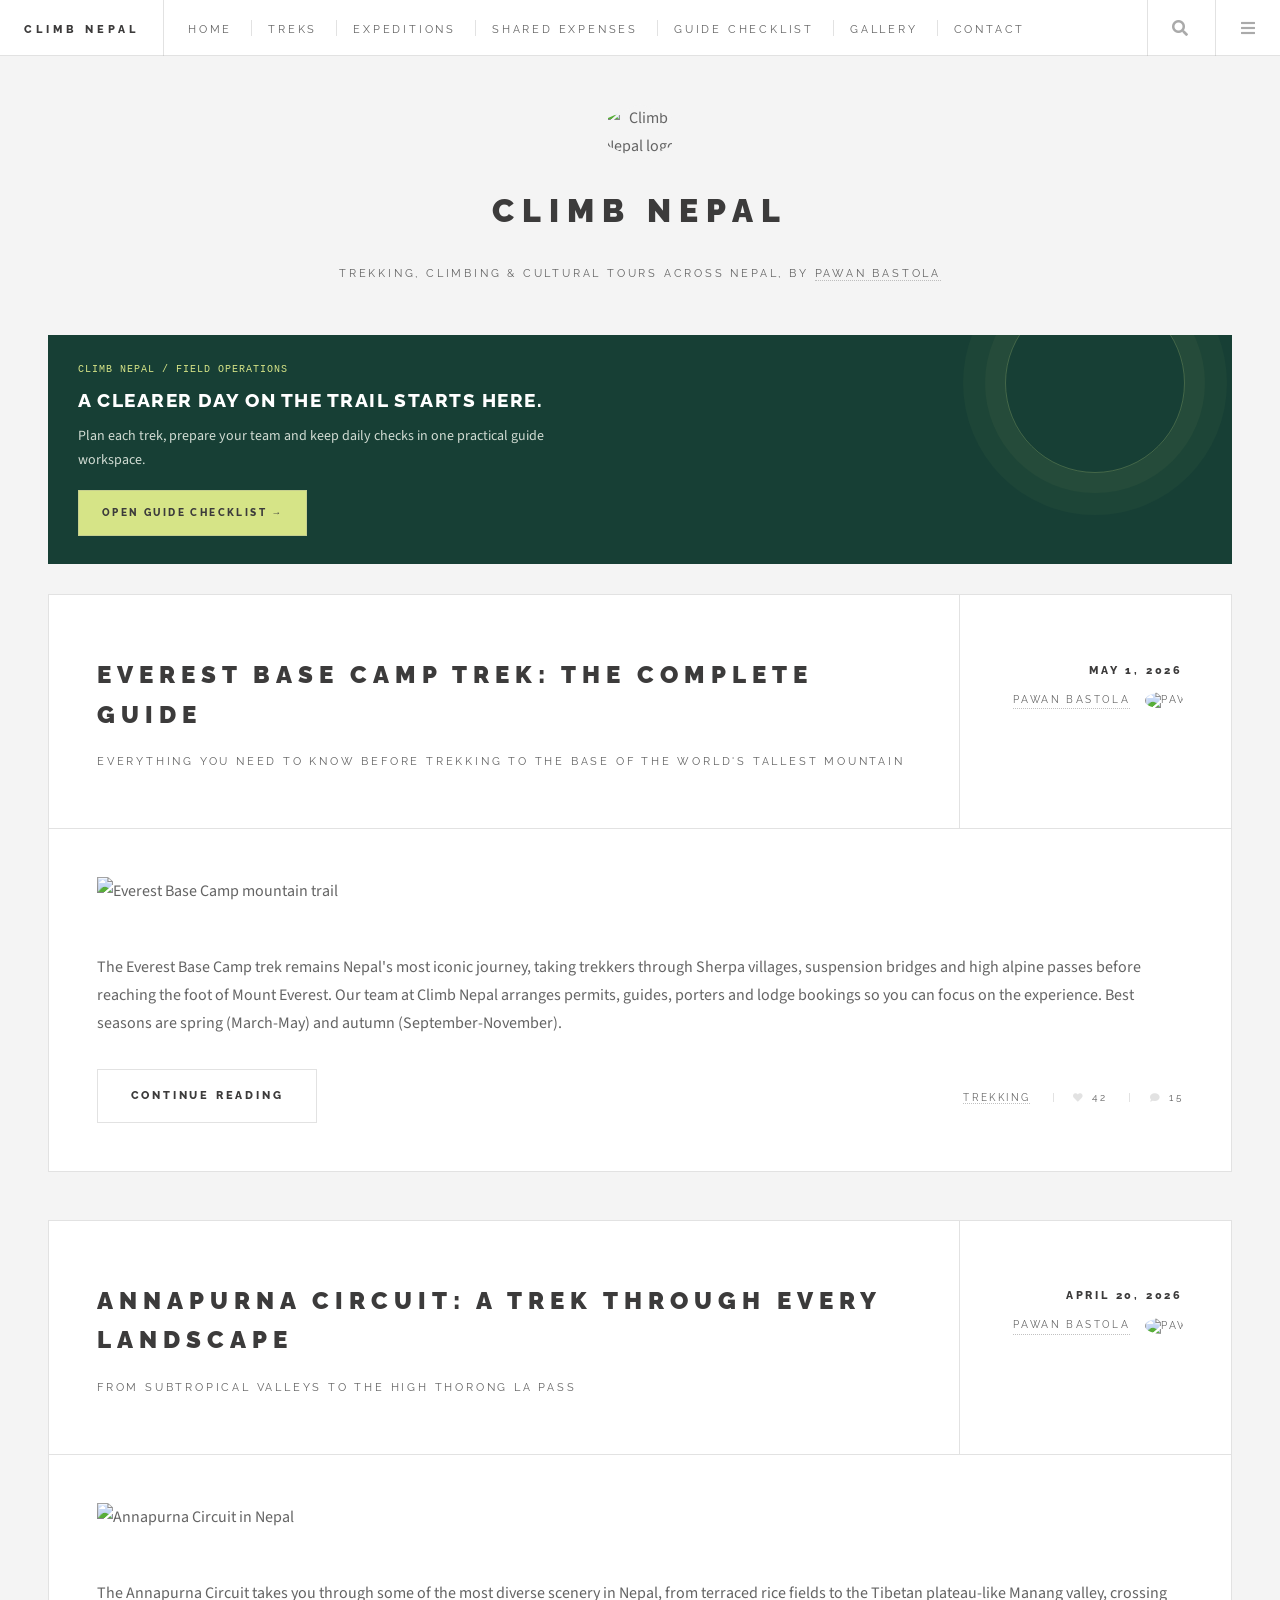
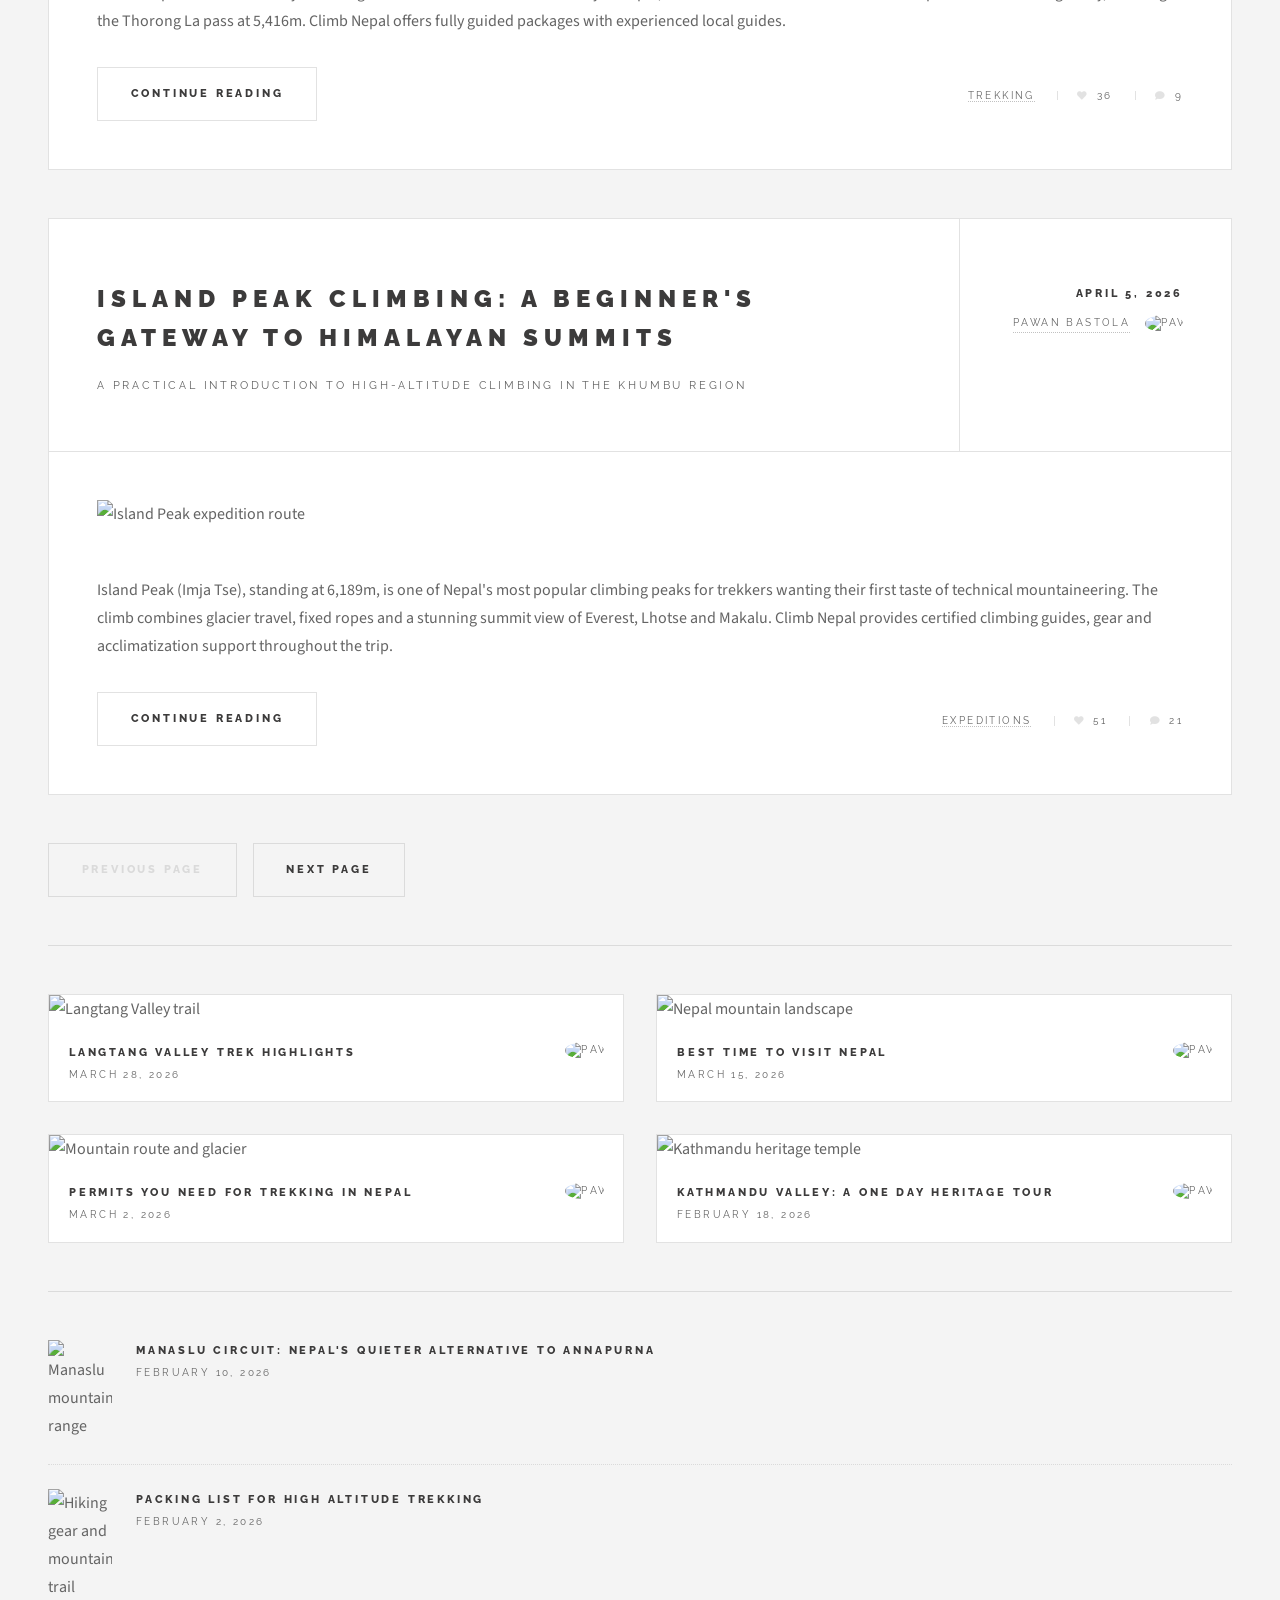
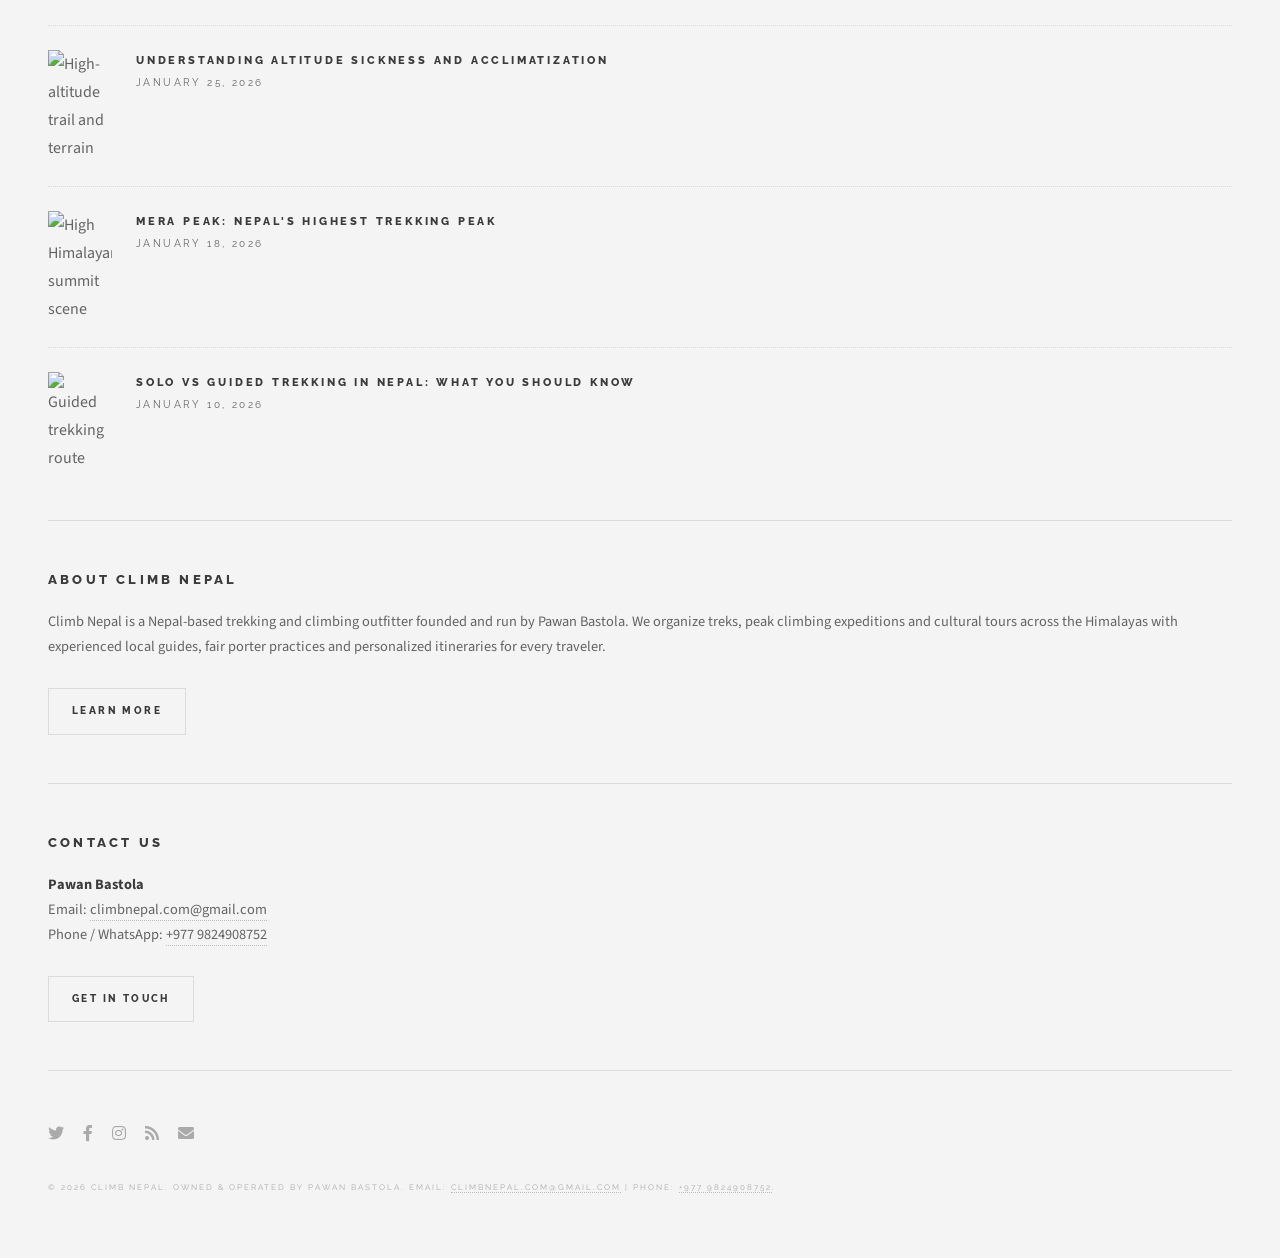
==== commit 71fb5061: "added the feature for budget and expenses split" ====
--- a/index.html
+++ b/index.html
@@ -24,7 +24,8 @@
 					<li><a href="index.html">Home</a></li>
 					<li><a href="treks.html">Treks</a></li>
 					<li><a href="expeditions.html">Expeditions</a></li>
-					<li><a href="guide.php">Guide Checklist</a></li>
+					<li><a href="shared-expenses.html">Shared Expenses</a></li>
+					<li><a href="guide.html">Guide Checklist</a></li>
 					<li><a href="gallery.html">Gallery</a></li>
 					<li><a href="contact.html">Contact</a></li>
 				</ul>
@@ -70,7 +71,13 @@
 						</a>
 					</li>
 					<li>
-						<a href="guide.php">
+						<a href="shared-expenses.html">
+							<h3>Shared Expenses</h3>
+							<p>Track trip spending, balances and repayments</p>
+						</a>
+					</li>
+					<li>
+						<a href="guide.html">
 							<h3>Guide Checklist</h3>
 							<p>Prepare and manage your trekking trips</p>
 						</a>
@@ -106,7 +113,7 @@
 				<p class="guide-entry-kicker">CLIMB NEPAL / FIELD OPERATIONS</p>
 				<h2 id="guide-entry-title">A clearer day on the trail starts here.</h2>
 				<p>Plan each trek, prepare your team and keep daily checks in one practical guide workspace.</p>
-				<a class="button" href="guide.php">Open Guide Checklist <span aria-hidden="true">&#8594;</span></a>
+				<a class="button" href="guide.html">Open Guide Checklist <span aria-hidden="true">&#8594;</span></a>
 			</section>
 
 			<!-- Post -->
